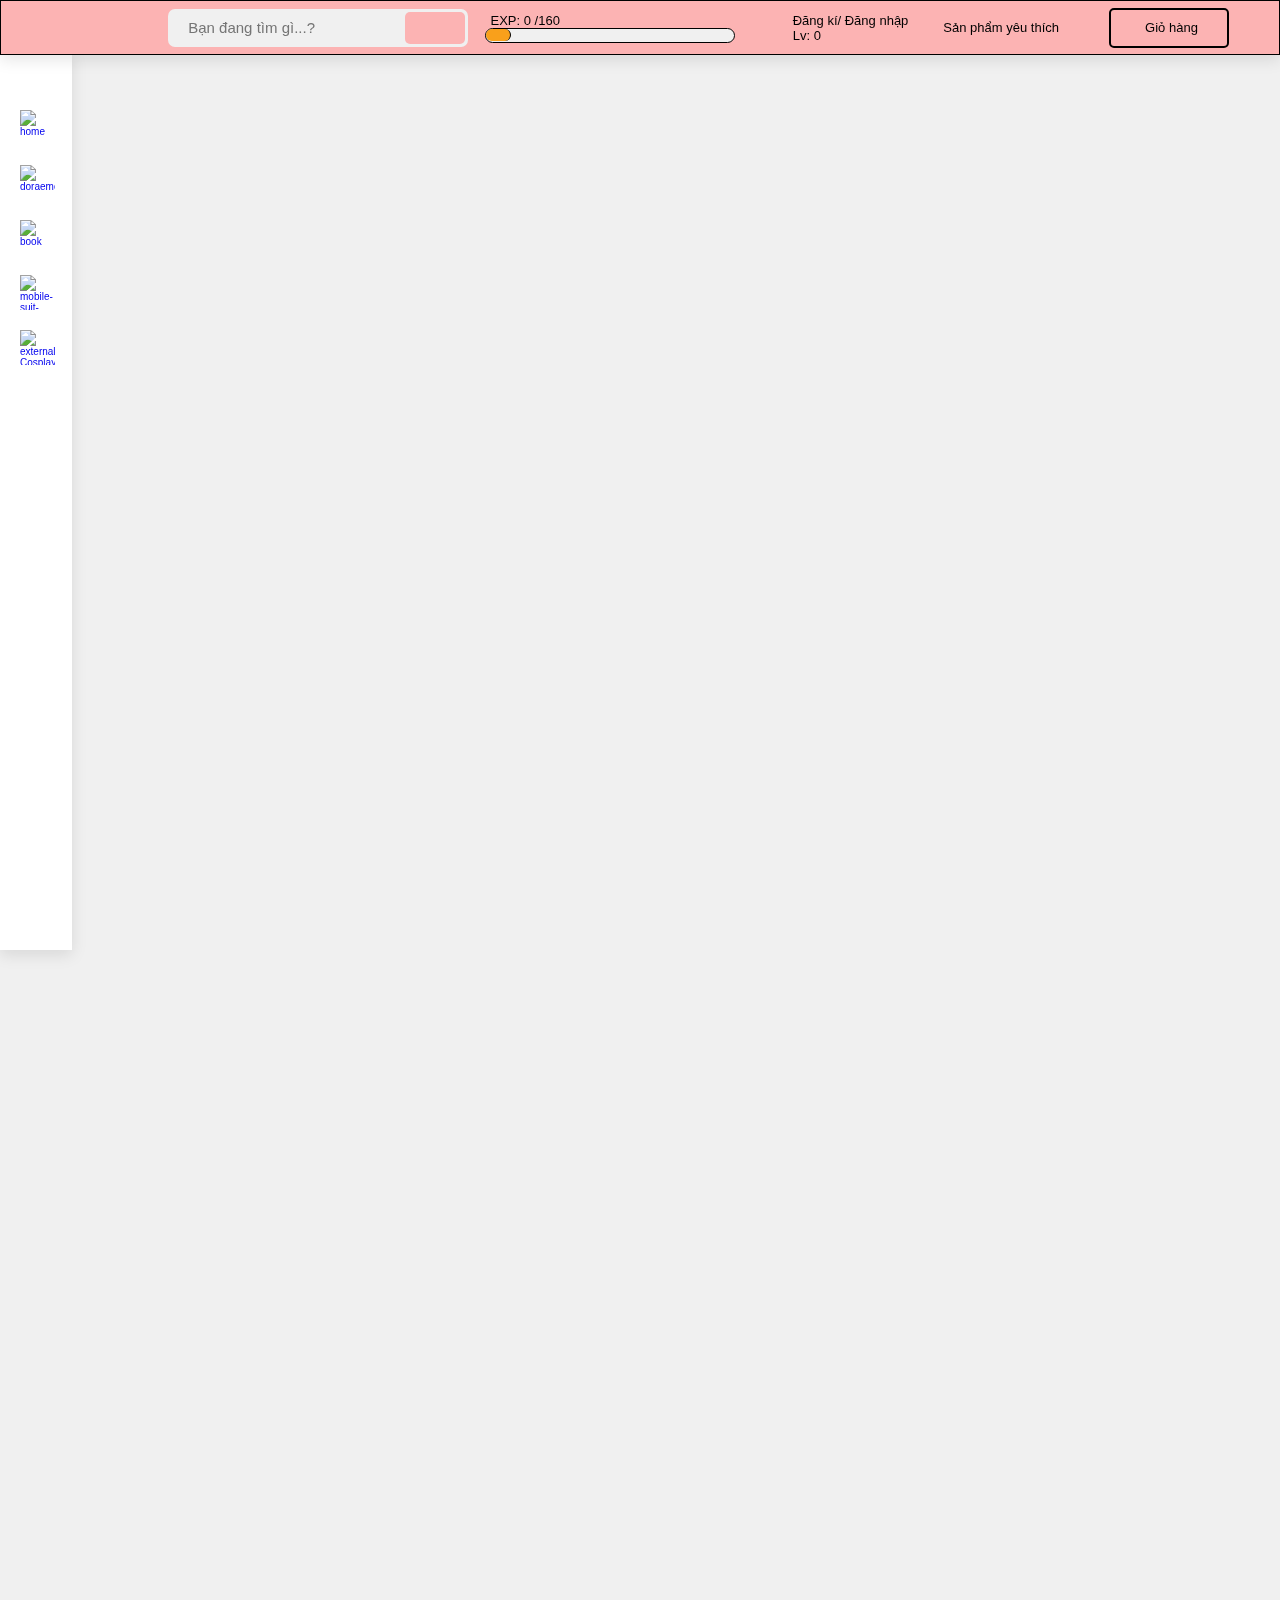
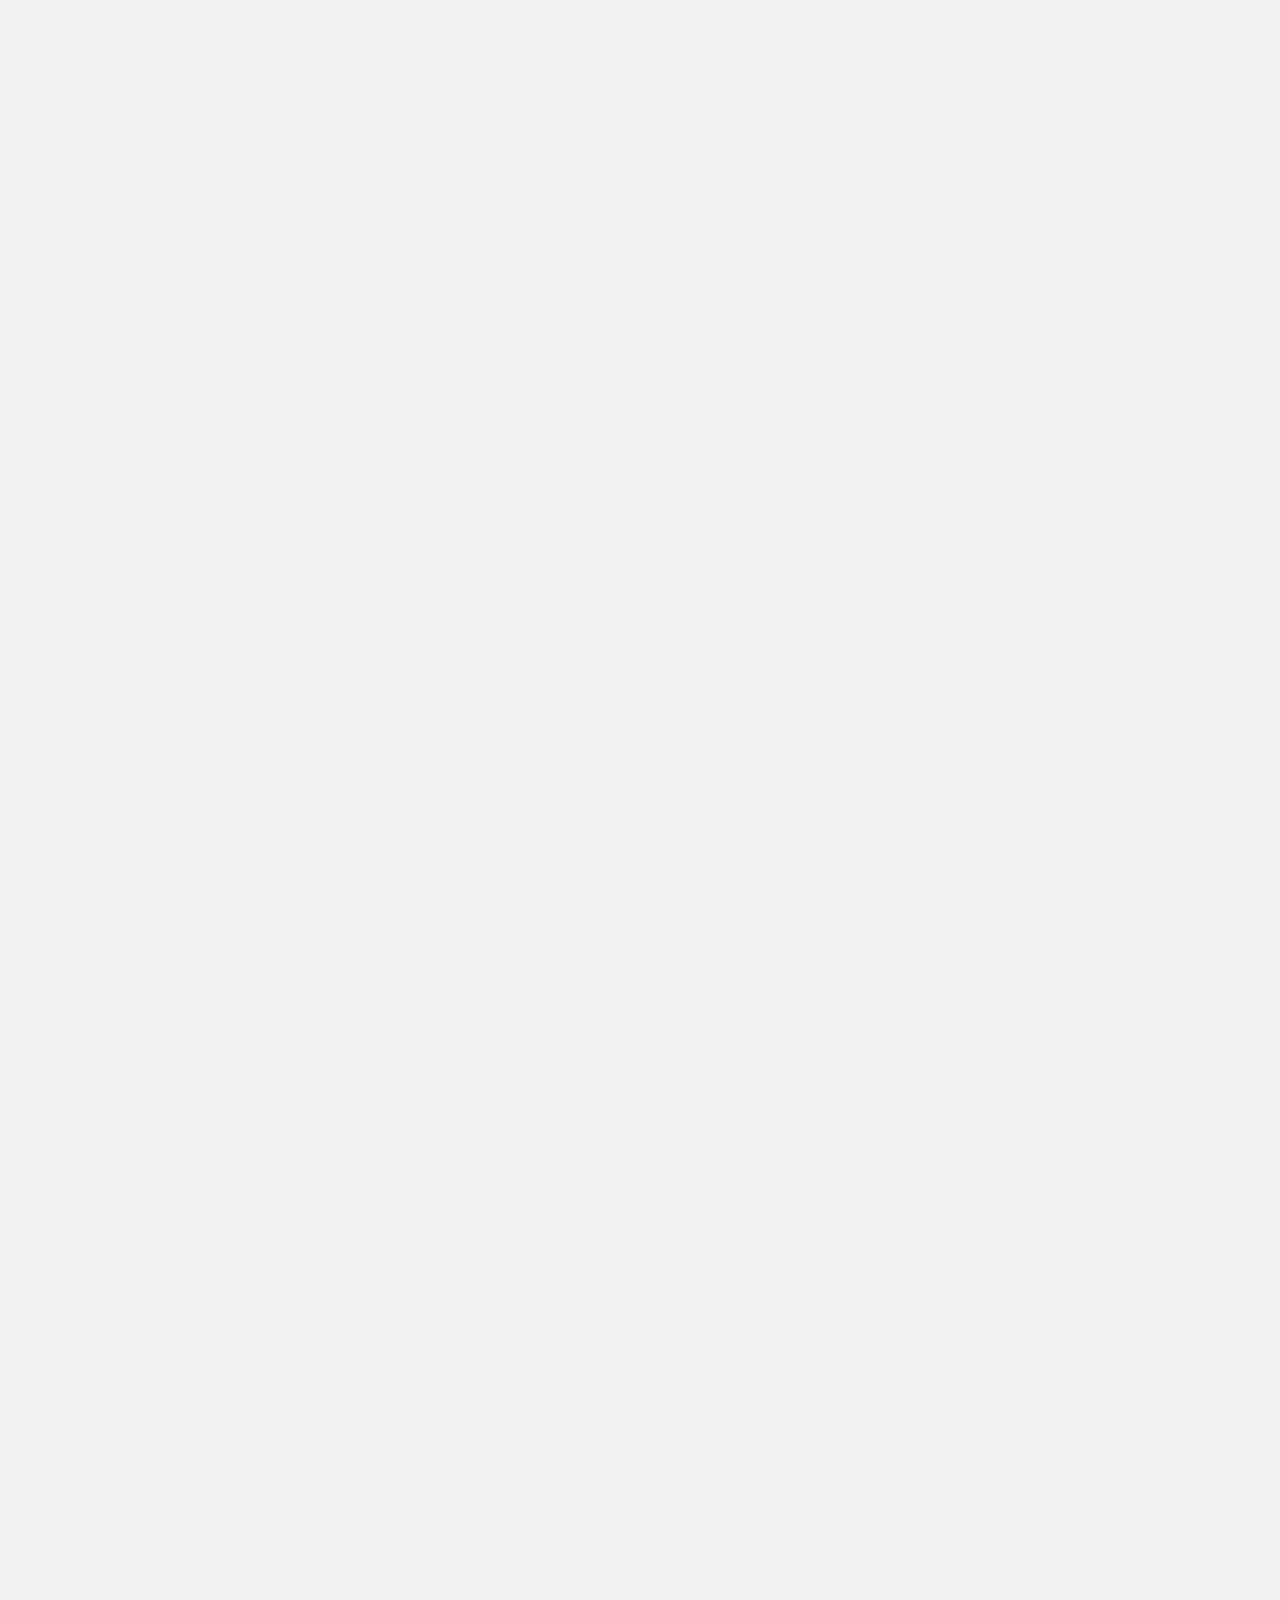
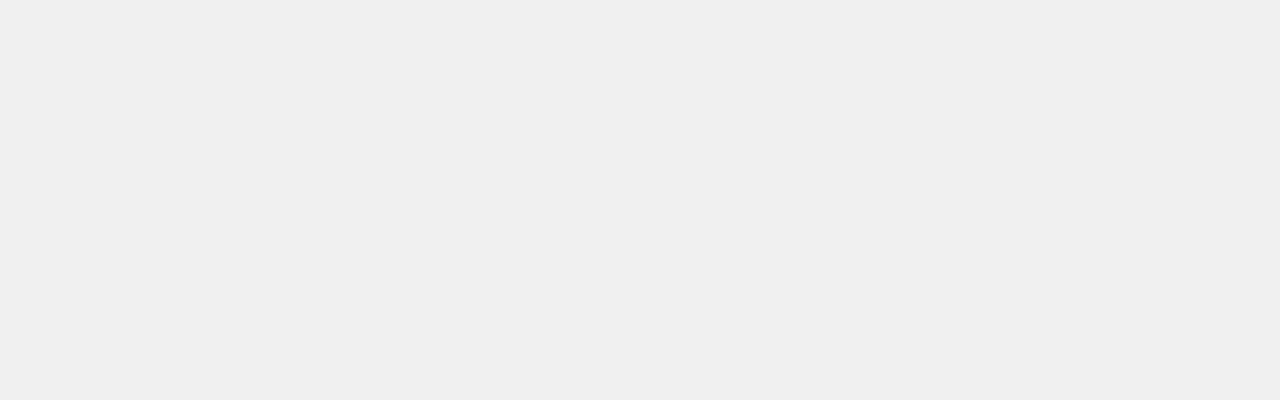
==== index.html @ 4fe4169e "Hoàn thành header and sidebar" ====
<!DOCTYPE html>
<html lang="en">
<head>
    <meta charset="UTF-8">
    <meta name="viewport" content="width=device-width, initial-scale=1.0">
    <!-- GOOGLE FONT -->
        <!-- Kiểu chữ Noto San, Paytone -->
        <link rel="preconnect" href="https://fonts.googleapis.com">
        <link rel="preconnect" href="https://fonts.gstatic.com" crossorigin>
        <link href="https://fonts.googleapis.com/css2?family=Noto+Sans:ital,wght@0,100..900;1,100..900&family=Paytone+One&display=swap" rel="stylesheet">
    <!-- FONT AWESOME -->
    <script src="https://kit.fontawesome.com/eff669a9ab.js" crossorigin="anonymous"></script>
    <!-- Css -->
    <link rel="stylesheet" href="css/main.css">
    <title>Wibu Dreamland</title>
</head>
<body>
    <!-- HEADER_WEBSITE -->
    <header>
            <!-- Logo of header -->
            <div class='logo'>
                <img src="img\logo_1.png" alt="">
            </div>
        </div>
        
        <!-- Thanh tìm kiếm -->
        <form action="" class="search-bar">
            <input type="text" placeholder="Bạn đang tìm gì...?">
            <i class="fa-solid fa-magnifying-glass"></i>
        </form>
        <!-- Thanh exp -->
        <div class="exp-bar">
            <span class ="exp">  
                EXP:
                <span id="exp-value">0</span>
                <span id="exp-value-max">/160</span>
            </span>
            <div class="progress">
                <div id="exp-progress"></div>
            </div>
        </div>
        <!-- Avatar, Tên, Lv, Giỏ hàng, Yêu thích -->
        <div class = 'user-bar'>
            <div class = 'img-user'>
                <i class="fa-solid fa-circle-user fa-flip-horizontal"></i>
            </div>

            <div class ="user-info">
                <span id = "user-name">Đăng kí/ Đăng nhập</span>
                <span id = "lv">Lv: 0</span>
            </div>
            
            <div class = "favorite-heart">
                <i class="fa-regular fa-heart"></i>
                <span>Sản phẩm yêu thích</span>
            </div>

            <div class = 'cart-shop'>
                <i class="fa-solid fa-cart-shopping"></i>
                <span>Giỏ hàng</span>
            </div>
        </div>
    </header>

    <!-- MAIN_WEBSITE -->
    <main>

        <!-- MENU-NAV -->
        <div class="main-nav">
            <nav class="navbar">
                <!-- Trang chủ -->
                <div class="menu-btn"><i class="fa-solid fa-bars" id = "btn-sidebar"></i></div>
                <ul class ="nav-list">
                    <li class="nav-list-item">
                        <a href="#" class="nav-link">
                            <img src="https://img.icons8.com/fluency-systems-filled/50/home.png" alt="home"/>
                            <span class = "link-text">Trang chủ</span>
                        </a>
                        <span class = "tooltip">Trang chủ</span>
                    </li>
        
                    <!-- Anime -->
                    <li class="nav-list-item">
                        <a href="#" class ="nav-link">
                            <img src="https://img.icons8.com/ios-filled/50/doraemon.png" alt="doraemon"/>
                            <span>Bảng xếp hạng Anime</span>
                        </a>
                        <span class = "tooltip">Bảng xếp hạng Anime</span>
                    </li>
                    <!-- Managa -->
                    <li class="nav-list-item">
                        <a href="#" class ="nav-link">
                            <img src="https://img.icons8.com/ios-glyphs/30/book.png" alt="book"/>
                            <span>Manga</span>
                        </a>
                        <span class = "tooltip">Manga</span>
                    </li>
                    <!-- Mô hình -->
                    <li class="nav-list-item">
                        <a href="#" class ="nav-link">
                            <img src="https://img.icons8.com/ios-filled/50/mobile-suit-gundam.png" alt="mobile-suit-gundam"/>
                            <span>Mô hình</span>
                        </a>
                        <span class = "tooltip">Mô hình</span>
                    </li>
                    <!-- Trang phục Cosplay -->
                    <li class="nav-list-item">
                        <a href="#" class ="nav-link">
                            <img src="https://img.icons8.com/external-smashingstocks-glyph-smashing-stocks/66/external-Cosplay-geek-smashingstocks-glyph-smashing-stocks.png" alt="external-Cosplay-geek-smashingstocks-glyph-smashing-stocks"/>
                            <span>Trang phục Cosplay</span>
                        </a>
                        <span class = "tooltip">Trang phục Cosplay</span>
                    </li>
                </ul>
            </nav>
        </div>


        <!-- HOME-CONTENT -->
        <div class="home-content">
            
        </div>
    </main>


    <!-- Javascript -->
    <script src="js/main.js" defer></script>
</body>
</html>
---- css/main.css ----
* {
    font-family: 'Nono Sans', sans-serif;
    margin: 0;padding: 0;
    box-sizing: border-box;
    outline : none;border:none;
    text-decoration: none; text-transform: none;
    transition: all .2s linear;
}
:root{
    --bg_color: #f0f0f0;
    --header_color: #fcb3b3;
    --yellow-color:#f9a01b;
    --box-shadow:0 .5rem 1.5rem rgba(0,0,0,.1);
    --white-dark: #f0f0f0;
    --menu-color: white ;
}


html {
    font-size: 62.5%;
    overflow-x: hidden;
    scroll-padding-top:7rem ;
    scroll-behavior: smooth;
}


html::-webkit-scrollbar{
    width: 1rem;
    border: 2px solid black;
}

html::-webkit-scrollbar-track{
    background: transparent;
}

html::-webkit-scrollbar-thumb{
    background: var(--header_color);
    border: 2px solid black;
}

body {
    display: flex;
    flex-direction: column; 
    background-color: var(--bg_color);
}

/*Header*/
header {
    position: fixed;
    top:0; left:0;right:0;
    width: 100%;
    height: 5.5rem; 
    background-color: var(--header_color);
    box-shadow: var(--box-shadow);
    z-index: 1000;
    display: flex;
    justify-content: space-between;
    align-items: center;
    overflow: hidden;
    border: 0.5px solid black;
    padding-inline: 5rem;
}


/*Logo*/
header .logo {
    width: 100px;
    max-height: 100%;
    position: relative;
    align-items: center;
    display: flex;
    top: -1rem;
}

header .logo img {  
    width: 10rem;       
    object-fit: contain;
}


/*Thanh search*/
header .search-bar{
    position: relative;
    background-color: var(--white-dark);
    display: flex;
    align-items: center;
    border-radius: 0.7rem;
    width: 30rem;
    height: 3.8rem;
    padding: 0;
}

header .search-bar input{
    height: 100%;
    width: 100%;
    background: none;
    padding: 1rem 7rem 1rem 2rem;
    font-size: 1.5rem;
    text-transform: none;
}

header .search-bar .fa-magnifying-glass{
   position: absolute;
   top: 0;
   right: 0;
   display: flex;
   width: 20%;
   height: 85%;
   justify-content: center;
   align-items: center;
   background-color:var(--header_color);
   border-radius: .5rem;
   margin: .3rem;
   font-size: 2rem;
   cursor: pointer;
}
 
header .search-bar :focus {
    box-shadow: var(--box-shadow);
    border-radius: 0.7rem;
}

header .search-bar .fa-magnifying-glass:hover{
    color: white;
}

/*Thanh EXP*/
header .exp-bar {
    display: flex;
    flex-direction: column;
    align-items: flex-start;
    font-size: 1.3rem;
}
header .exp-bar .exp {
    padding-left: 0.5rem;
}
header .progress {
    width: 25rem;
    height: 1.5rem;
    background-color: var(--white-dark);
    border-radius: 0.75rem;
    border: 0.5px solid black;
}

header .progress #exp-progress {
    width: 10%; /*Thay đổi cột exp ở đây */
    max-width: 100%;
    height: 99%;
    background-color: var(--yellow-color);
    border-radius: 0.75rem;
    border-right: 1px solid black;
}

/*AVtatar, Thông tin,LV*/
header .user-bar{
    display: flex;
    align-items: center;
}
header .user-bar .img-user {
    display: block;
    border-radius: 50%;
    width: 3.5rem;
    height: 3.5rem;
    font-size: 3.5rem;
    cursor: pointer;
}

header .user-bar .user-info span{
    display: flex;
    flex-direction: column;
    align-items:flex-start;
    font-size: 1.3rem;
    margin-left:0.5rem;
    margin-right: 3rem;
}


/*Giỏ hàng, Yêu thích*/
header .user-bar .favorite-heart, .cart-shop{
    position: relative;
    font-size: 2.3rem;
    display: flex;
    align-items: center;
    justify-content: center;
    cursor: pointer;
    transition: all 0.2s ease;
}

header .user-bar .cart-shop{
    width: 12rem;
    height: 4rem;
    border-radius:5px ;
    border: 2px solid black;
    margin-left:5rem ;
}

header .user-bar .favorite-heart span, .cart-shop span {
    padding-left:0.5rem ;
    font-size: 1.3rem;
}

header .user-bar .cart-shop:hover{
    color: white;
    border: 2px solid white;
    border-bottom: 4.5px solid white;
    border-right: 3.5px solid white;
    transform: translateX(-1rem);
}

main {
    width: 100%;
    height: 400vh;
    padding-top: 5.5rem;
}



/* Sidebar */
main .main-nav {
    position: fixed;
    top: 5rem;
    left: 0;
    background-color: var(--menu-color);
    width: 7.2rem;
    height: 100%;
    transition: .3s ease-in-out;
    box-shadow: var(--box-shadow);
}

/* Mở rộng sidebar */
main .main-nav.active {
    width: 20rem;
}

/* Nút mở/đóng sidebar */
main .main-nav .navbar .menu-btn {
    margin-top: 1.7rem;
    margin-right: 1.8rem;
    display: block;
    width: 3rem;
    height: 3rem;
    position: absolute;
    right: 0;
    font-size: 3rem;
    cursor: pointer;
}

/* Danh sách menu */
main .main-nav .navbar .nav-list {
    padding-top: 5rem;
}

/* Liên kết trong danh sách menu */
main .main-nav .navbar .nav-list .nav-list-item .nav-link {
    display: flex;
    align-items: center;
    padding: 1rem;
    transition: all .4s ease;
    border-radius: 1.2rem;
}

main .main-nav .navbar .nav-list .nav-list-item .nav-link img {
    width: 3.5rem;
    height: 3.5rem;
    margin-right: 1.7rem;
}

/* Ẩn các chữ khi sidebar thu nhỏ */
main .main-nav .navbar .nav-list .nav-list-item .nav-link span {
    display: none;
    font-size: 1.5rem;
}

/* Hiển thị các chữ khi sidebar mở rộng */
main .main-nav.active .navbar .nav-list .nav-list-item .nav-link span {
    display: inline;
}

/* Hover hiệu ứng */
main .main-nav .navbar .nav-list .nav-list-item {
    position: relative;
    list-style-type: none;
    margin-inline: 1rem;
    transition: 0s;
}

main .main-nav .navbar .nav-list .nav-list-item:hover {
    background-color: var(--yellow-color);
    border-radius: 30%;
}

main .main-nav.active .navbar .nav-list .nav-list-item:hover {
    background-color: var(--yellow-color);
    border-radius: 1.5rem;
    margin-inline: 1rem;
}


/* Tooltip - chỉ hiển thị khi sidebar thu nhỏ*/
main .main-nav .navbar .nav-list .nav-list-item .tooltip {
    position: absolute;
    width: 15rem;
    height: 3rem;
    top: 0;
    left: 6.5rem;
    background-color: white;
    font-size: 1.4rem;
    box-shadow: var(--box-shadow);
    border-radius: .5rem;
    text-align: center;
    line-height: 3rem;
    pointer-events: none;
    opacity: 0;
    transition: all .5s ease;
}

/* Hiển thị tooltip khi sidebar thu nhỏ */
main .main-nav:hover .navbar .nav-list .nav-list-item:hover .tooltip {
    top: 30%;
    opacity: 1;
}

/* Ẩn tooltip khi sidebar mở rộng */
main .main-nav.active .navbar .nav-list .nav-list-item:hover .tooltip {
    opacity: 0;
}
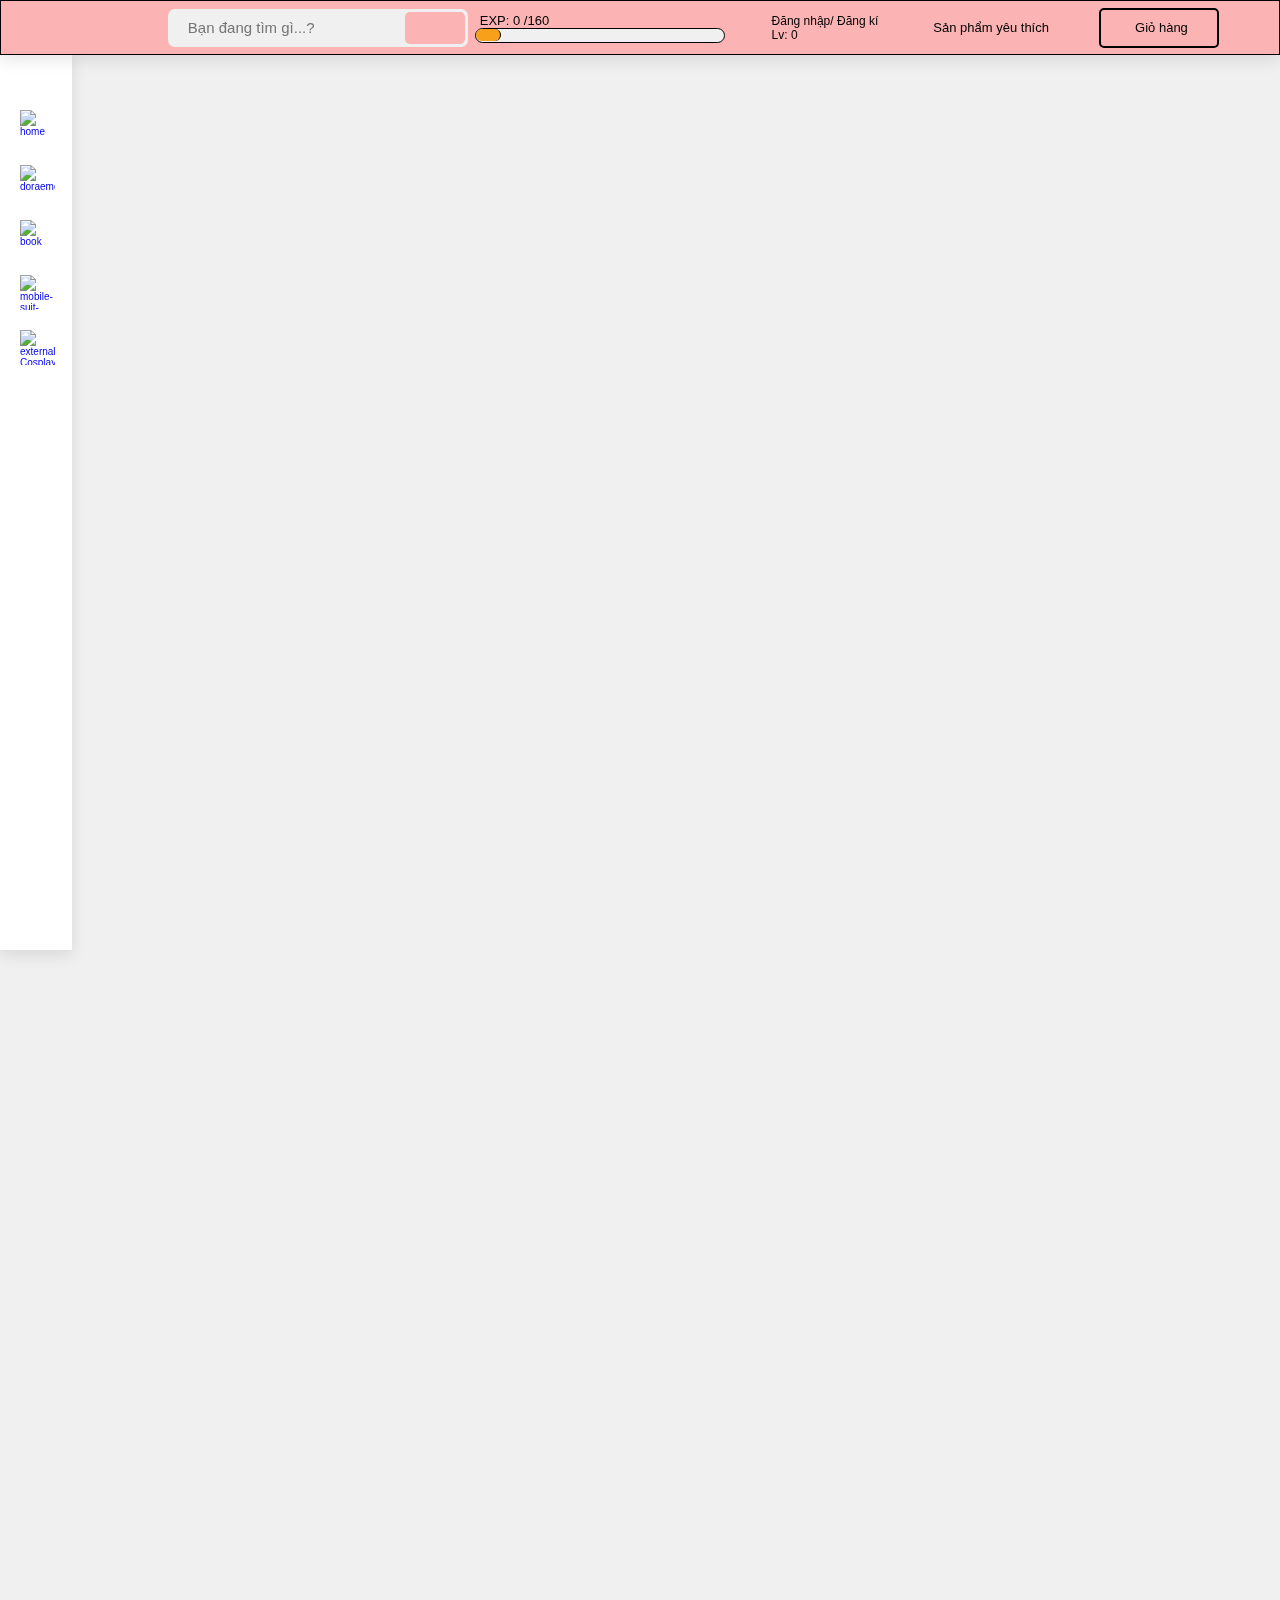
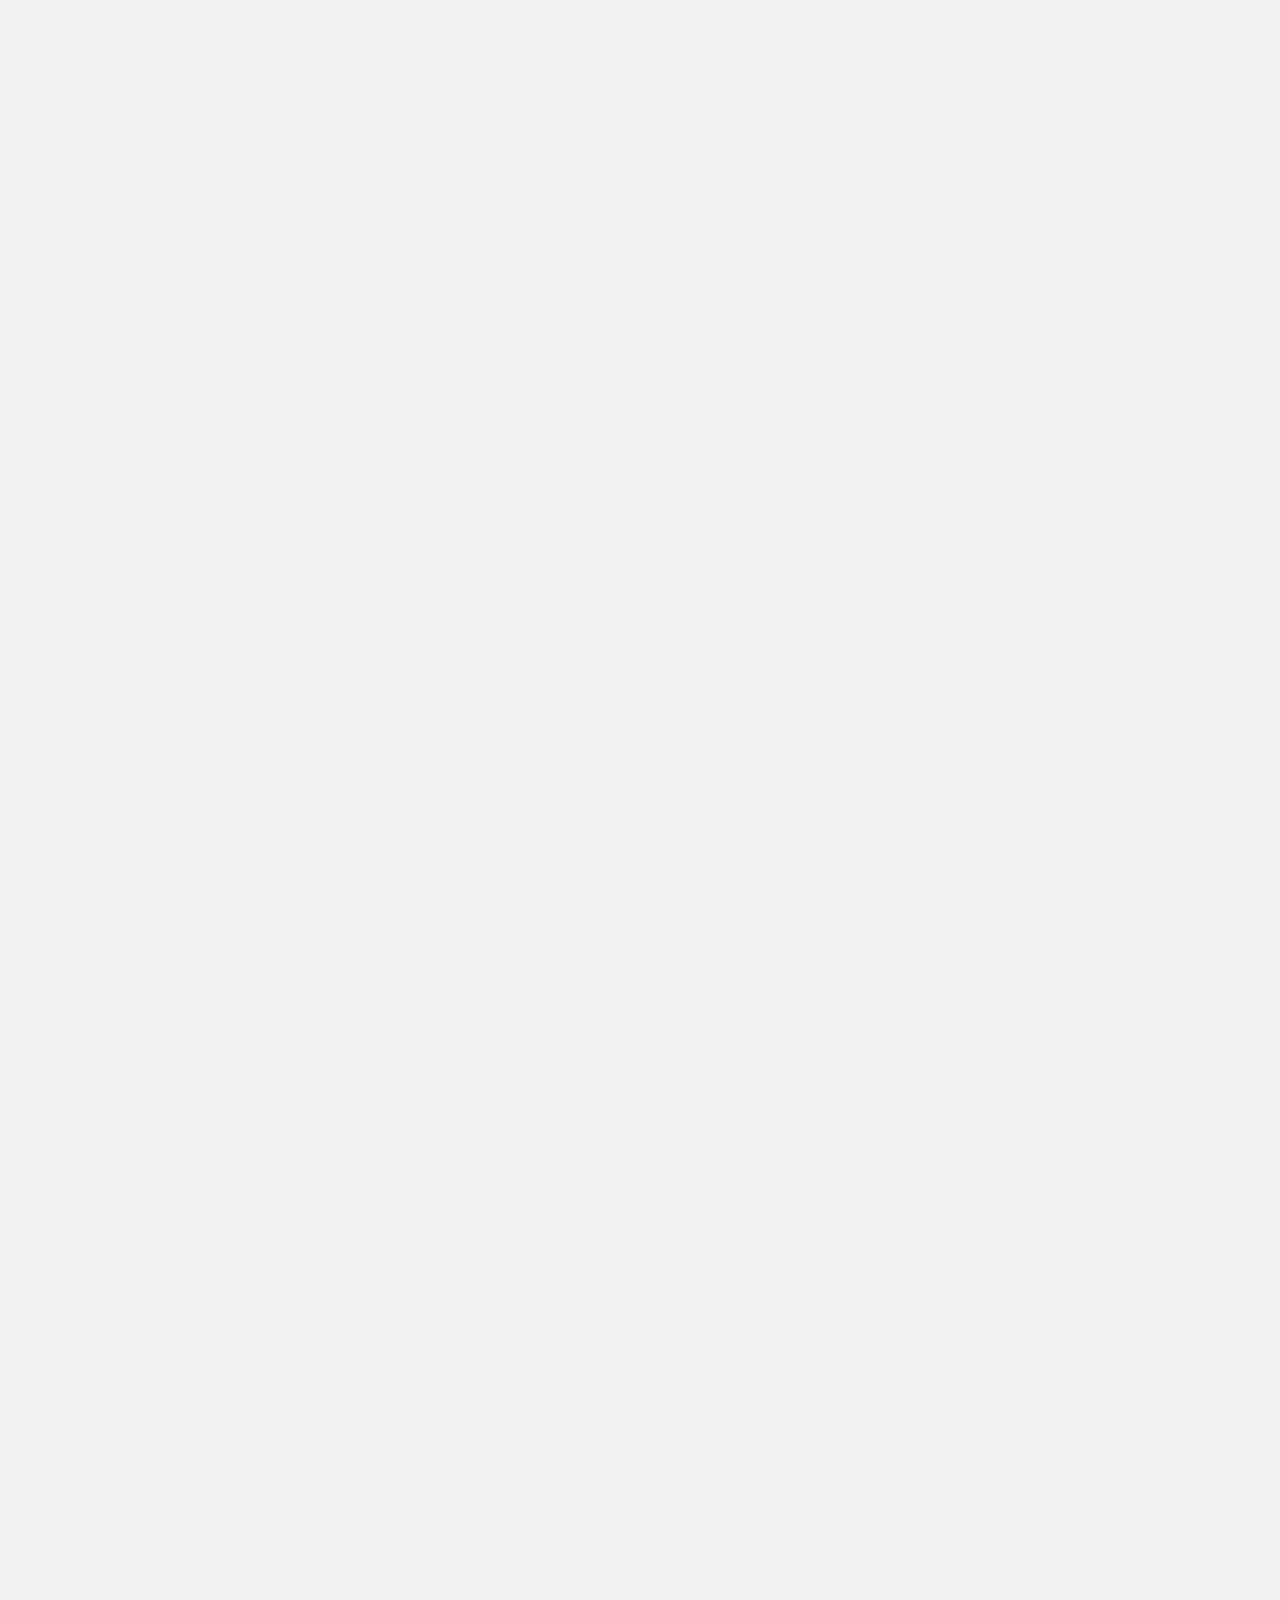
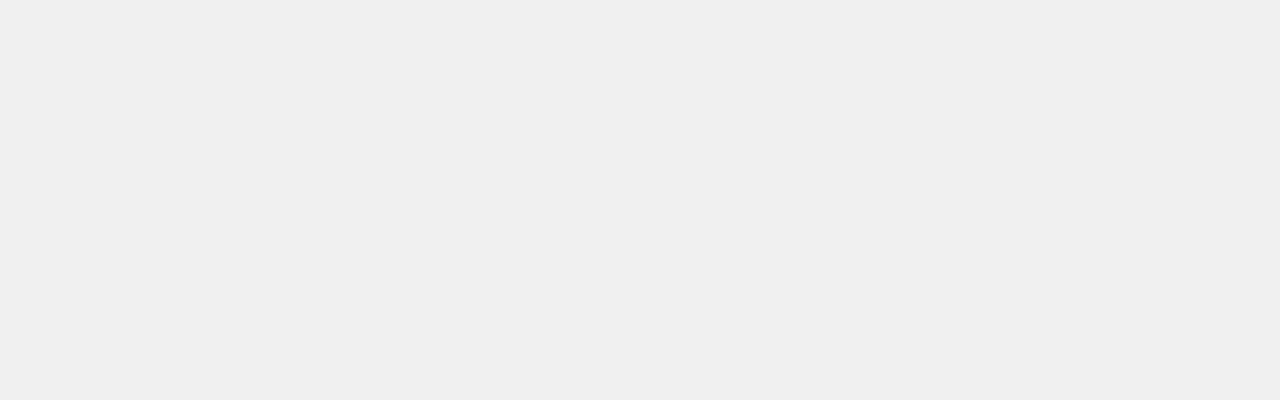
==== commit 936d9cd4: "Login_and_registration" ====
--- a/index.html
+++ b/index.html
@@ -40,14 +40,16 @@
             </div>
         </div>
         <!-- Avatar, Tên, Lv, Giỏ hàng, Yêu thích -->
-        <div class = 'user-bar'>
-            <div class = 'img-user'>
-                <i class="fa-solid fa-circle-user fa-flip-horizontal"></i>
-            </div>
-
-            <div class ="user-info">
-                <span id = "user-name">Đăng kí/ Đăng nhập</span>
-                <span id = "lv">Lv: 0</span>
+        <div class = 'user-bar' onclick = 'window.location.href="login.html"'>
+            <div class="user">
+                <div class = 'img-user'>
+                    <i class="fa-solid fa-circle-user fa-flip-horizontal"></i>
+                </div>
+    
+                <div class ="user-info">
+                    <span id = "user-name">Đăng nhập/ Đăng kí</span>
+                    <span id = "lv">Lv: 0</span>
+                </div>
             </div>
             
             <div class = "favorite-heart">
@@ -72,7 +74,7 @@
                 <div class="menu-btn"><i class="fa-solid fa-bars" id = "btn-sidebar"></i></div>
                 <ul class ="nav-list">
                     <li class="nav-list-item">
-                        <a href="#" class="nav-link">
+                        <a href="index.html" class="nav-link">
                             <img src="https://img.icons8.com/fluency-systems-filled/50/home.png" alt="home"/>
                             <span class = "link-text">Trang chủ</span>
                         </a>
--- a/css/main.css
+++ b/css/main.css
@@ -13,6 +13,8 @@
     --box-shadow:0 .5rem 1.5rem rgba(0,0,0,.1);
     --white-dark: #f0f0f0;
     --menu-color: white ;
+    --focus-hover-color:rgb(192,192,192,.5);
+
 }
 
 
@@ -58,7 +60,7 @@
     align-items: center;
     overflow: hidden;
     border: 0.5px solid black;
-    padding-inline: 5rem;
+    padding-inline: 6rem;
 }
 
 
@@ -131,9 +133,11 @@
     align-items: flex-start;
     font-size: 1.3rem;
 }
+
 header .exp-bar .exp {
     padding-left: 0.5rem;
 }
+
 header .progress {
     width: 25rem;
     height: 1.5rem;
@@ -151,11 +155,21 @@
     border-right: 1px solid black;
 }
 
+/*Căn chỉnh các phần của user-bar nằm căn giữa*/
+header .user-bar{
+    display: flex;
+    align-items: center;
+}
+
 /*AVtatar, Thông tin,LV*/
-header .user-bar{
-    display: flex;
-    align-items: center;
-}
+header .user-bar .user{
+    display: flex;
+    justify-self: center;
+    align-items: center;
+    margin-right:5rem ;
+    cursor: pointer;
+}
+
 header .user-bar .img-user {
     display: block;
     border-radius: 50%;
@@ -169,11 +183,9 @@
     display: flex;
     flex-direction: column;
     align-items:flex-start;
-    font-size: 1.3rem;
-    margin-left:0.5rem;
-    margin-right: 3rem;
-}
-
+    font-size: 1.2rem;
+    margin-left: .5rem;
+}
 
 /*Giỏ hàng, Yêu thích*/
 header .user-bar .favorite-heart, .cart-shop{
@@ -206,14 +218,14 @@
     border-right: 3.5px solid white;
     transform: translateX(-1rem);
 }
-
+ 
+
+/*Main*/
 main {
     width: 100%;
     height: 400vh;
     padding-top: 5.5rem;
 }
-
-
 
 /* Sidebar */
 main .main-nav {
@@ -234,15 +246,22 @@
 
 /* Nút mở/đóng sidebar */
 main .main-nav .navbar .menu-btn {
-    margin-top: 1.7rem;
-    margin-right: 1.8rem;
-    display: block;
-    width: 3rem;
-    height: 3rem;
     position: absolute;
-    right: 0;
+    right: 1.7rem;
+    top: 1.5rem;
     font-size: 3rem;
     cursor: pointer;
+    display: flex;
+    justify-content: center;
+    align-items: center;
+    padding-inline: 0.5rem;
+    padding-block: 0.3rem;
+}
+
+main .main-nav .navbar .menu-btn:hover{
+    background-color:var(--focus-hover-color);
+    border-radius: .5rem;
+
 }
 
 /* Danh sách menu */
@@ -274,6 +293,7 @@
 /* Hiển thị các chữ khi sidebar mở rộng */
 main .main-nav.active .navbar .nav-list .nav-list-item .nav-link span {
     display: inline;
+    color: black;
 }
 
 /* Hover hiệu ứng */
@@ -323,4 +343,97 @@
 /* Ẩn tooltip khi sidebar mở rộng */
 main .main-nav.active .navbar .nav-list .nav-list-item:hover .tooltip {
     opacity: 0;
+}
+
+
+/*Tạo form đăng nhập*/
+.main-login{
+    top: 0;
+    right: 0;
+    display: flex;
+    min-height: 100vh;
+    align-items: center;
+    justify-content: center;
+}
+
+.main-login .wrapper{
+    position: relative;
+    width: 55rem;
+    min-height: 40rem;
+    border-radius: 3%;
+    padding: 4rem;
+    box-shadow: 0 0 4rem rgba(0,0,0,.3);
+    display: flex;
+    flex-direction: column;
+}
+
+.main-login .wrapper .login-box h2{
+    font-size: 4rem;
+    text-align: center;
+}
+
+
+.main-login .wrapper .login-box .input-box{
+    position: relative;
+    width: 40rem;
+    margin: 2rem 4rem;
+    display: flex;
+    align-items: center;
+}
+
+.main-login .wrapper .login-box .input-box input{
+    width: 100%;
+    height: 5rem;
+    background:transparent;
+    border: 2px solid black;
+    border-radius: 1rem;
+    padding: 2rem 6rem 2rem 4rem;
+    font-size: 1.5rem;
+}
+
+.main-login .wrapper .login-box .input-box i{
+    position: absolute;
+    font-size: 2rem;
+    left: 1rem;
+}
+
+.main-login .wrapper .login-box .forgot-pass {
+    margin-left: 4rem;
+    margin-bottom:2rem;
+}
+
+.main-login .wrapper .login-box .forgot-pass a{
+    text-decoration: none;
+    color: black;
+    font-size: 1.5rem;
+}
+
+.main-login .wrapper .login-box .forgot-pass:hover{
+    text-decoration: underline;
+}
+
+.main-login .wrapper .login-box .button{
+    margin-left: 3.5rem;
+    margin-right: 3rem;
+}
+.main-login .wrapper .login-box button{
+    width: 100%;
+    background-color: black;
+    color: rgb(255, 255, 255);
+    margin-bottom: 1rem;
+    height: 4rem;
+}
+
+.main-login .wrapper .login-box .sign-link{
+    margin-left: 3.5rem;
+    font-size: 1.7rem;
+}
+
+.main-login .wrapper .login-box .sign-link a{
+    color: black;
+    font-weight: 600;
+}
+
+.main-login .wrapper .login-box .sign-link a:hover{
+    text-decoration: underline;
 }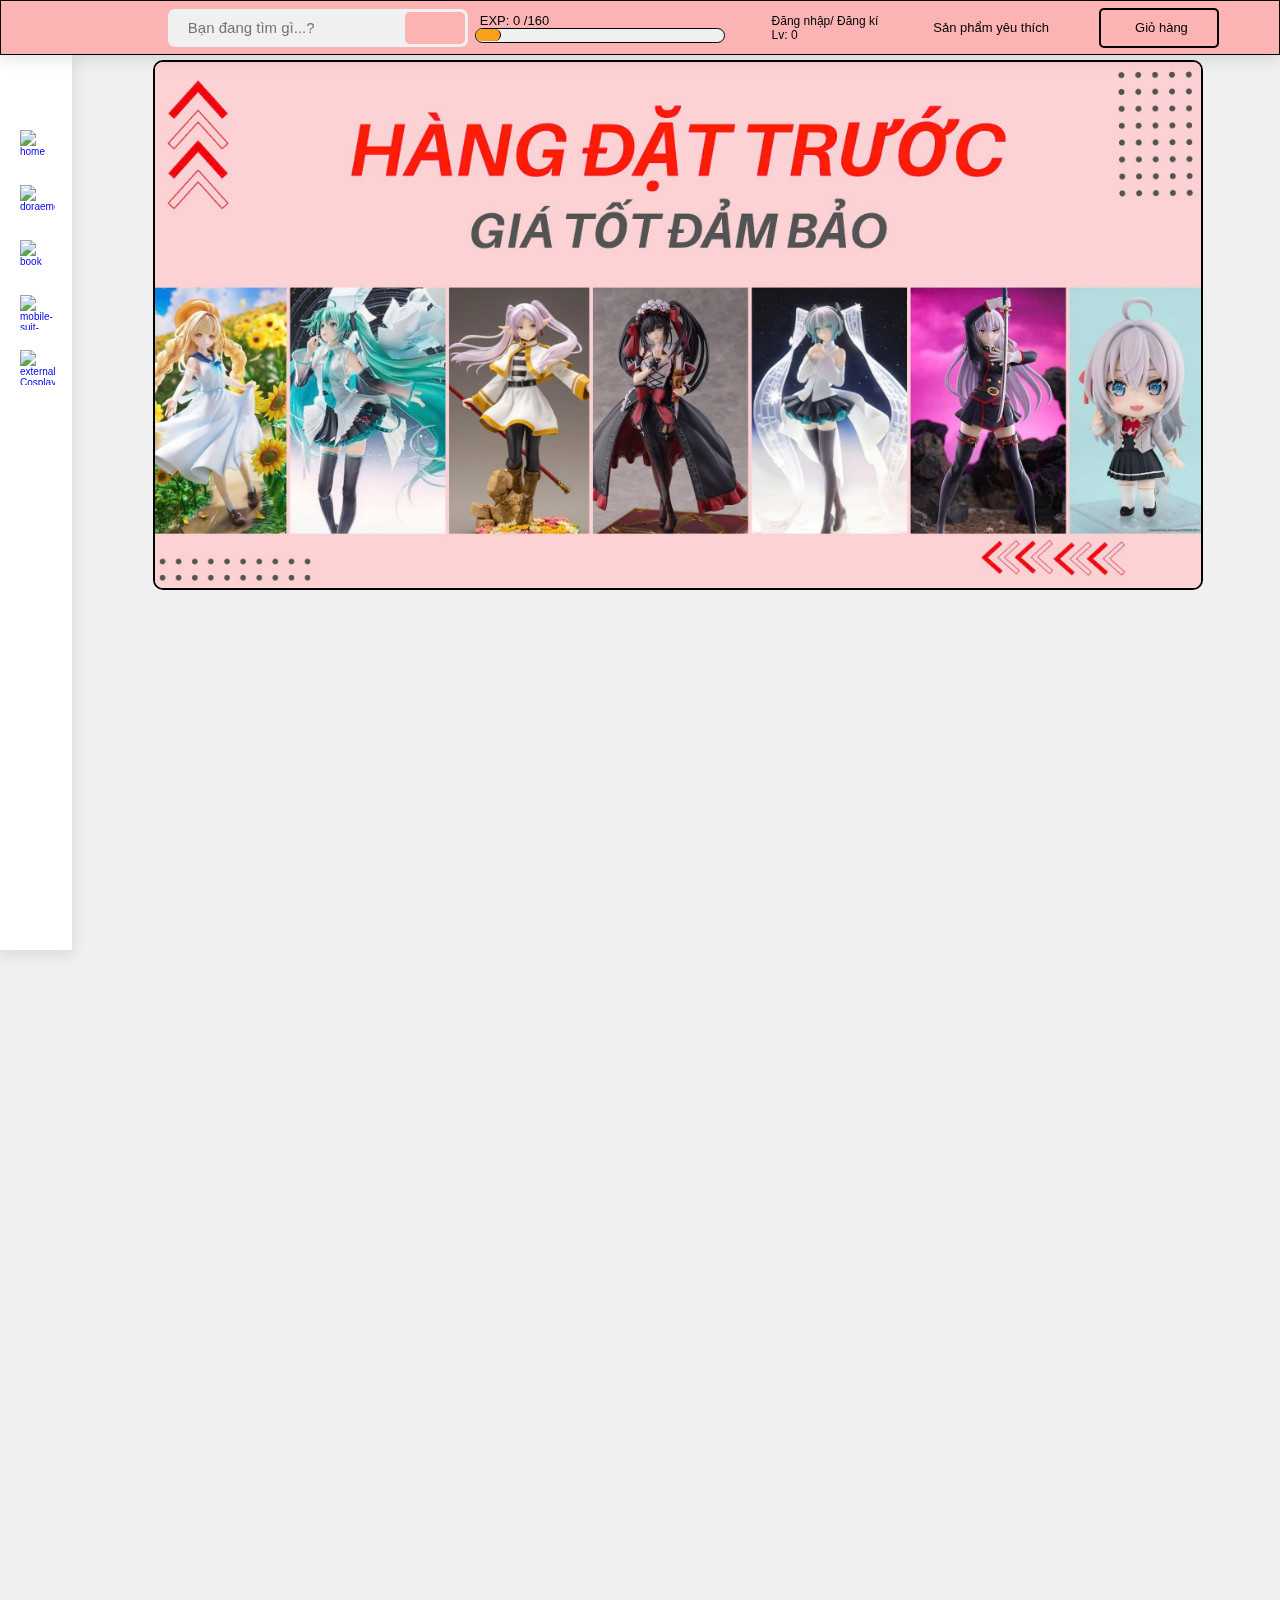
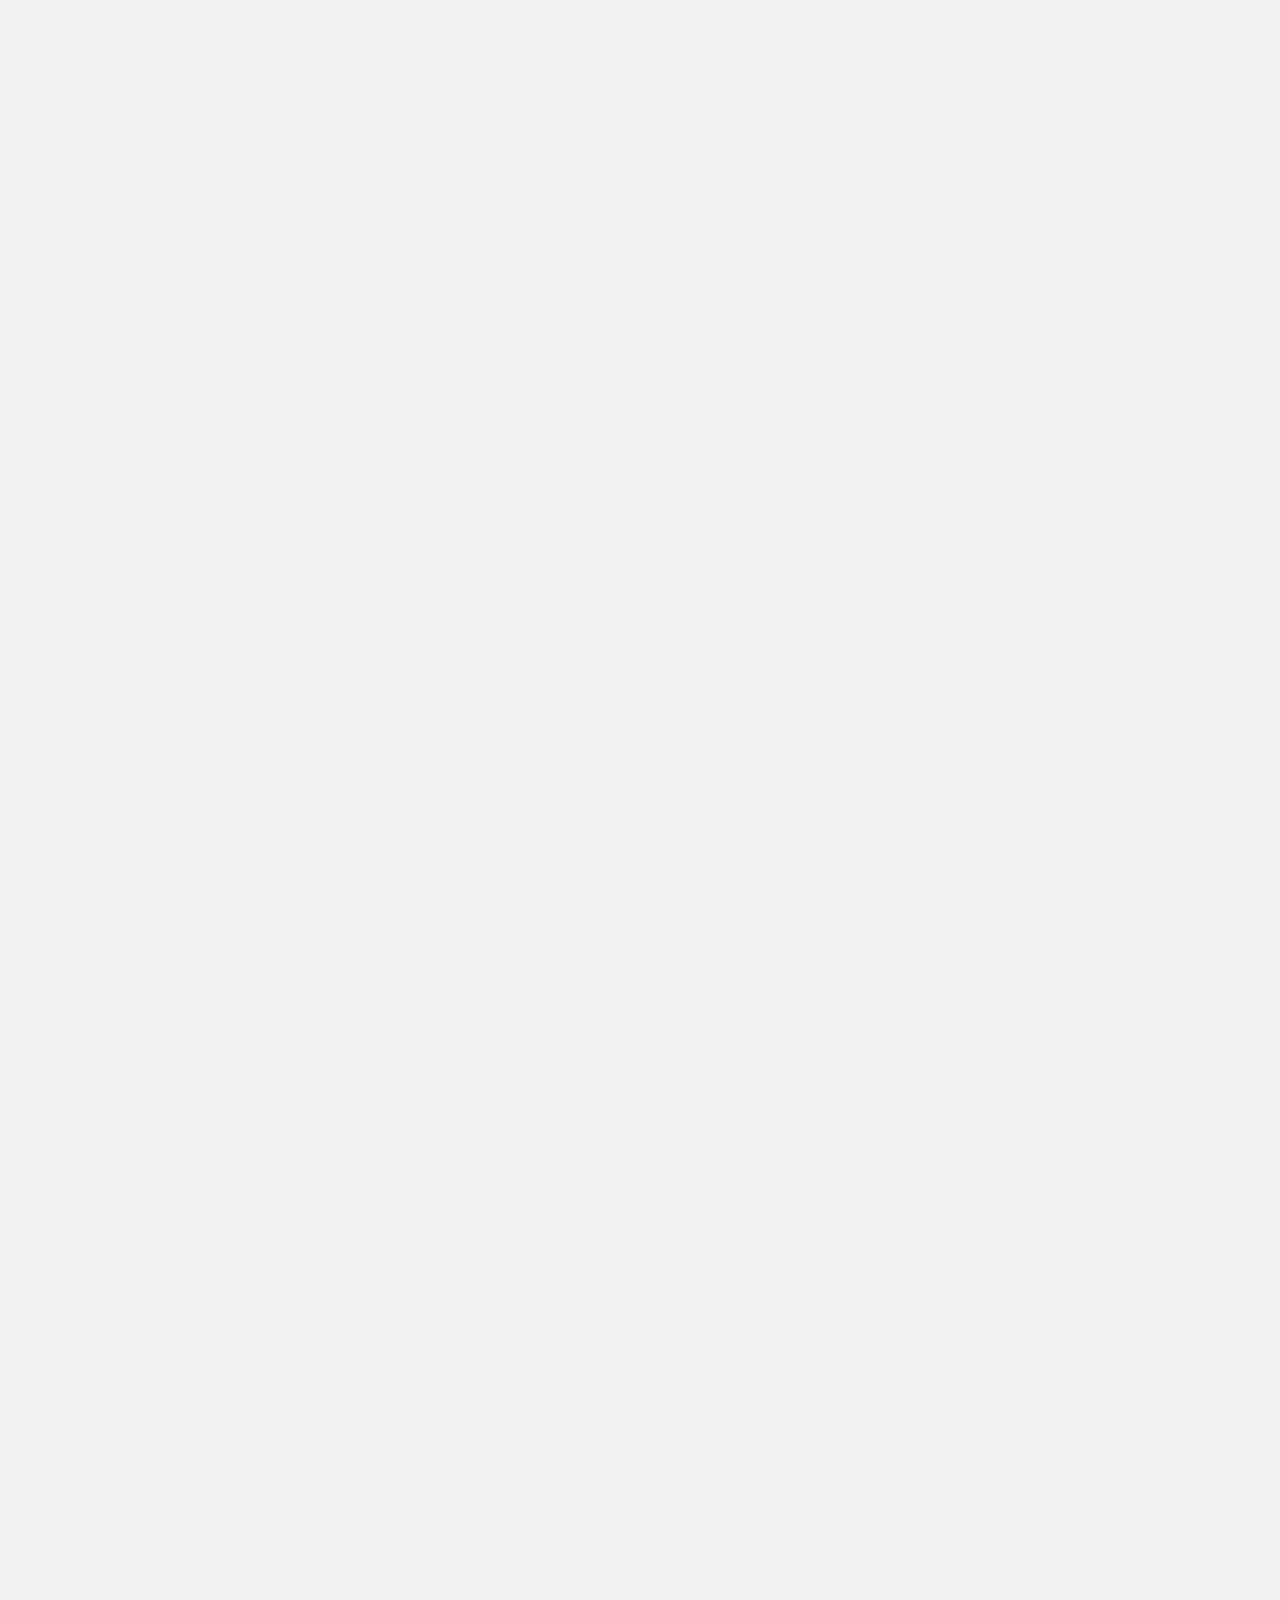
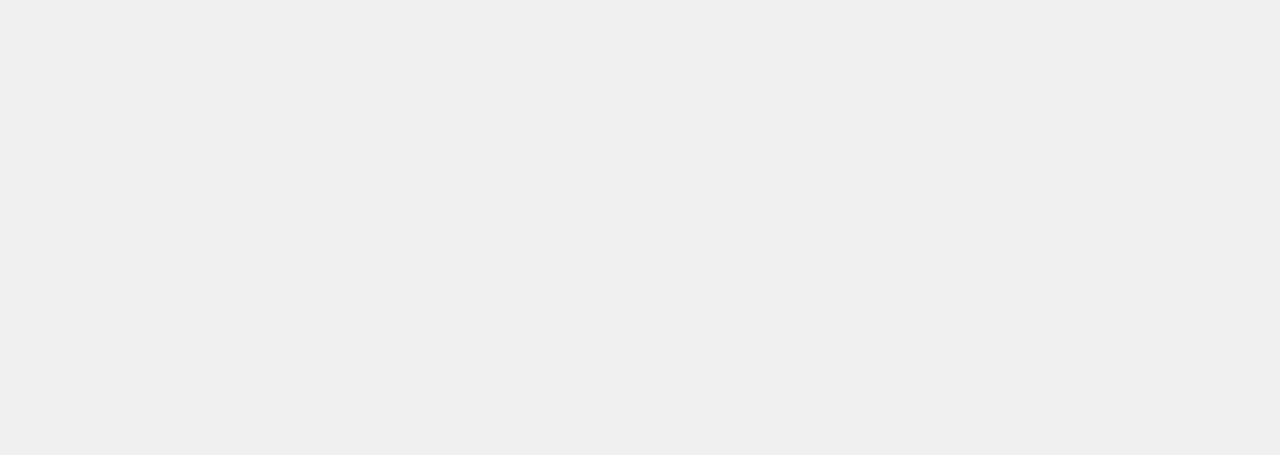
==== commit cb9ab945: "Complete_sildeshow" ====
--- a/index.html
+++ b/index.html
@@ -1,4 +1,4 @@
-<!DOCTYPE html>
+    <!DOCTYPE html>
 <html lang="en">
 <head>
     <meta charset="UTF-8">
@@ -17,7 +17,7 @@
 <body>
     <!-- HEADER_WEBSITE -->
     <header>
-            <!-- Logo of header -->
+            <!-- Logo of header --> 
             <div class='logo'>
                 <img src="img\logo_1.png" alt="">
             </div>
@@ -40,8 +40,8 @@
             </div>
         </div>
         <!-- Avatar, Tên, Lv, Giỏ hàng, Yêu thích -->
-        <div class = 'user-bar' onclick = 'window.location.href="login.html"'>
-            <div class="user">
+        <div class = 'user-bar' >
+            <div class="user" onclick = 'window.location.href="login.html"'>
                 <div class = 'img-user'>
                     <i class="fa-solid fa-circle-user fa-flip-horizontal"></i>
                 </div>
@@ -119,8 +119,23 @@
 
 
         <!-- HOME-CONTENT -->
-        <div class="home-content">
-            
+            <div class="home-content">
+                <div class="content">
+                    <div class="slide-show">
+                        <div class="list-pic">
+                            <div class="images-wrapper">
+                                <img src="img/2__1___1___1__93e4a132748647e6a3ff58b3fa64038a.webp">
+                                <img src="img/order.jpg">
+                            </div>
+                            <div class="btnLR">
+                                <i class="fa-solid fa-chevron-left"></i>
+                                <i class="fa-solid fa-chevron-right"></i>
+                            </div>
+                        </div>
+                    </div>                    
+                </div>
+
+
         </div>
     </main>
 
--- a/css/main.css
+++ b/css/main.css
@@ -1,4 +1,4 @@
-* {
+*{
     font-family: 'Nono Sans', sans-serif;
     margin: 0;padding: 0;
     box-sizing: border-box;
@@ -225,6 +225,7 @@
     width: 100%;
     height: 400vh;
     padding-top: 5.5rem;
+    position: relative;
 }
 
 /* Sidebar */
@@ -237,6 +238,7 @@
     height: 100%;
     transition: .3s ease-in-out;
     box-shadow: var(--box-shadow);
+    z-index: 99;
 }
 
 /* Mở rộng sidebar */
@@ -248,7 +250,7 @@
 main .main-nav .navbar .menu-btn {
     position: absolute;
     right: 1.7rem;
-    top: 1.5rem;
+    top: 3rem;
     font-size: 3rem;
     cursor: pointer;
     display: flex;
@@ -266,7 +268,7 @@
 
 /* Danh sách menu */
 main .main-nav .navbar .nav-list {
-    padding-top: 5rem;
+    padding-top: 7rem;
 }
 
 /* Liên kết trong danh sách menu */
@@ -334,6 +336,7 @@
     transition: all .5s ease;
 }
 
+
 /* Hiển thị tooltip khi sidebar thu nhỏ */
 main .main-nav:hover .navbar .nav-list .nav-list-item:hover .tooltip {
     top: 30%;
@@ -346,94 +349,96 @@
 }
 
 
-/*Tạo form đăng nhập*/
-.main-login{
+/*MAIN*/
+
+
+
+
+
+/*Trang chủ*/
+.main-nav.active ~ .home-content{
+    left: 20.1rem;
+    width: calc(100% - 20rem);
+}
+
+main .home-content {
+    position:absolute;
+    left: 7.3rem;
+    width: calc(100% - 7rem);
+    height: 100%;
+    background-color: var(--bg_color);
+}
+
+main .home-content .content {
+    position: relative;
+    margin-inline: 8rem;
+    height: 100%;
+    display: flex;
+    justify-content: center;
+}
+
+main .home-content .content .slide-show{
+    position: relative;
     top: 0;
-    right: 0;
-    display: flex;
-    min-height: 100vh;
-    align-items: center;
+    display: flex;
     justify-content: center;
-}
-
-.main-login .wrapper{
-    position: relative;
-    width: 55rem;
-    min-height: 40rem;
-    border-radius: 3%;
-    padding: 4rem;
-    box-shadow: 0 0 4rem rgba(0,0,0,.3);
-    display: flex;
-    flex-direction: column;
-}
-
-.main-login .wrapper .login-box h2{
+    top: 0.5rem;
+    width: 105rem;  
+    height: 50rem;
+}
+
+main .home-content .content .slide-show .list-pic{
+    display: block;
+    width: 100%;
+    height: 106%;
+    border-radius: 1rem;
+    border: 2px solid black;
+    overflow: hidden;
+    position: relative;
+}
+
+main .home-content .content .slide-show .list-pic .images-wrapper {
+    display: flex;
+    width: 100%;
+    height: 100%;
+    transition:  .9s ease;
+}
+
+main .home-content .content .slide-show .list-pic .images-wrapper img {
+    width: 100%;
+    object-fit: cover;
+    transition: transform 1s ease;
+}
+
+main .home-content .content .slide-show .list-pic .btnLR {
+    display: flex;
+    position: absolute;
+    width: 100%;
+    top: 40%;
+    justify-content: space-between;
+    padding: .5rem;
+    
+}
+
+main .home-content .content .slide-show .list-pic .btnLR i{
     font-size: 4rem;
-    text-align: center;
-}
-
-
-.main-login .wrapper .login-box .input-box{
-    position: relative;
-    width: 40rem;
-    margin: 2rem 4rem;
-    display: flex;
-    align-items: center;
-}
-
-.main-login .wrapper .login-box .input-box input{
-    width: 100%;
-    height: 5rem;
-    background:transparent;
+    color: var(--yellow-color);
+    padding: .5rem;
+    display: none;
+    transition: .5s ease;
+    border-radius: 1rem;
     border: 2px solid black;
-    border-radius: 1rem;
-    padding: 2rem 6rem 2rem 4rem;
-    font-size: 1.5rem;
-}
-
-.main-login .wrapper .login-box .input-box i{
-    position: absolute;
-    font-size: 2rem;
-    left: 1rem;
-}
-
-.main-login .wrapper .login-box .forgot-pass {
-    margin-left: 4rem;
-    margin-bottom:2rem;
-}
-
-.main-login .wrapper .login-box .forgot-pass a{
-    text-decoration: none;
-    color: black;
-    font-size: 1.5rem;
-}
-
-.main-login .wrapper .login-box .forgot-pass:hover{
-    text-decoration: underline;
-}
-
-.main-login .wrapper .login-box .button{
-    margin-left: 3.5rem;
-    margin-right: 3rem;
-}
-.main-login .wrapper .login-box button{
-    width: 100%;
-    background-color: black;
-    color: rgb(255, 255, 255);
-    margin-bottom: 1rem;
-    height: 4rem;
-}
-
-.main-login .wrapper .login-box .sign-link{
-    margin-left: 3.5rem;
-    font-size: 1.7rem;
-}
-
-.main-login .wrapper .login-box .sign-link a{
-    color: black;
-    font-weight: 600;
-}
-
-.main-login .wrapper .login-box .sign-link a:hover{
-    text-decoration: underline;
-}+}
+
+main .home-content .content .slide-show:hover .list-pic .btnLR i{
+    display: inline;
+    background-color: var(--focus-hover-color);
+}
+
+
+
+
+
+
+
+
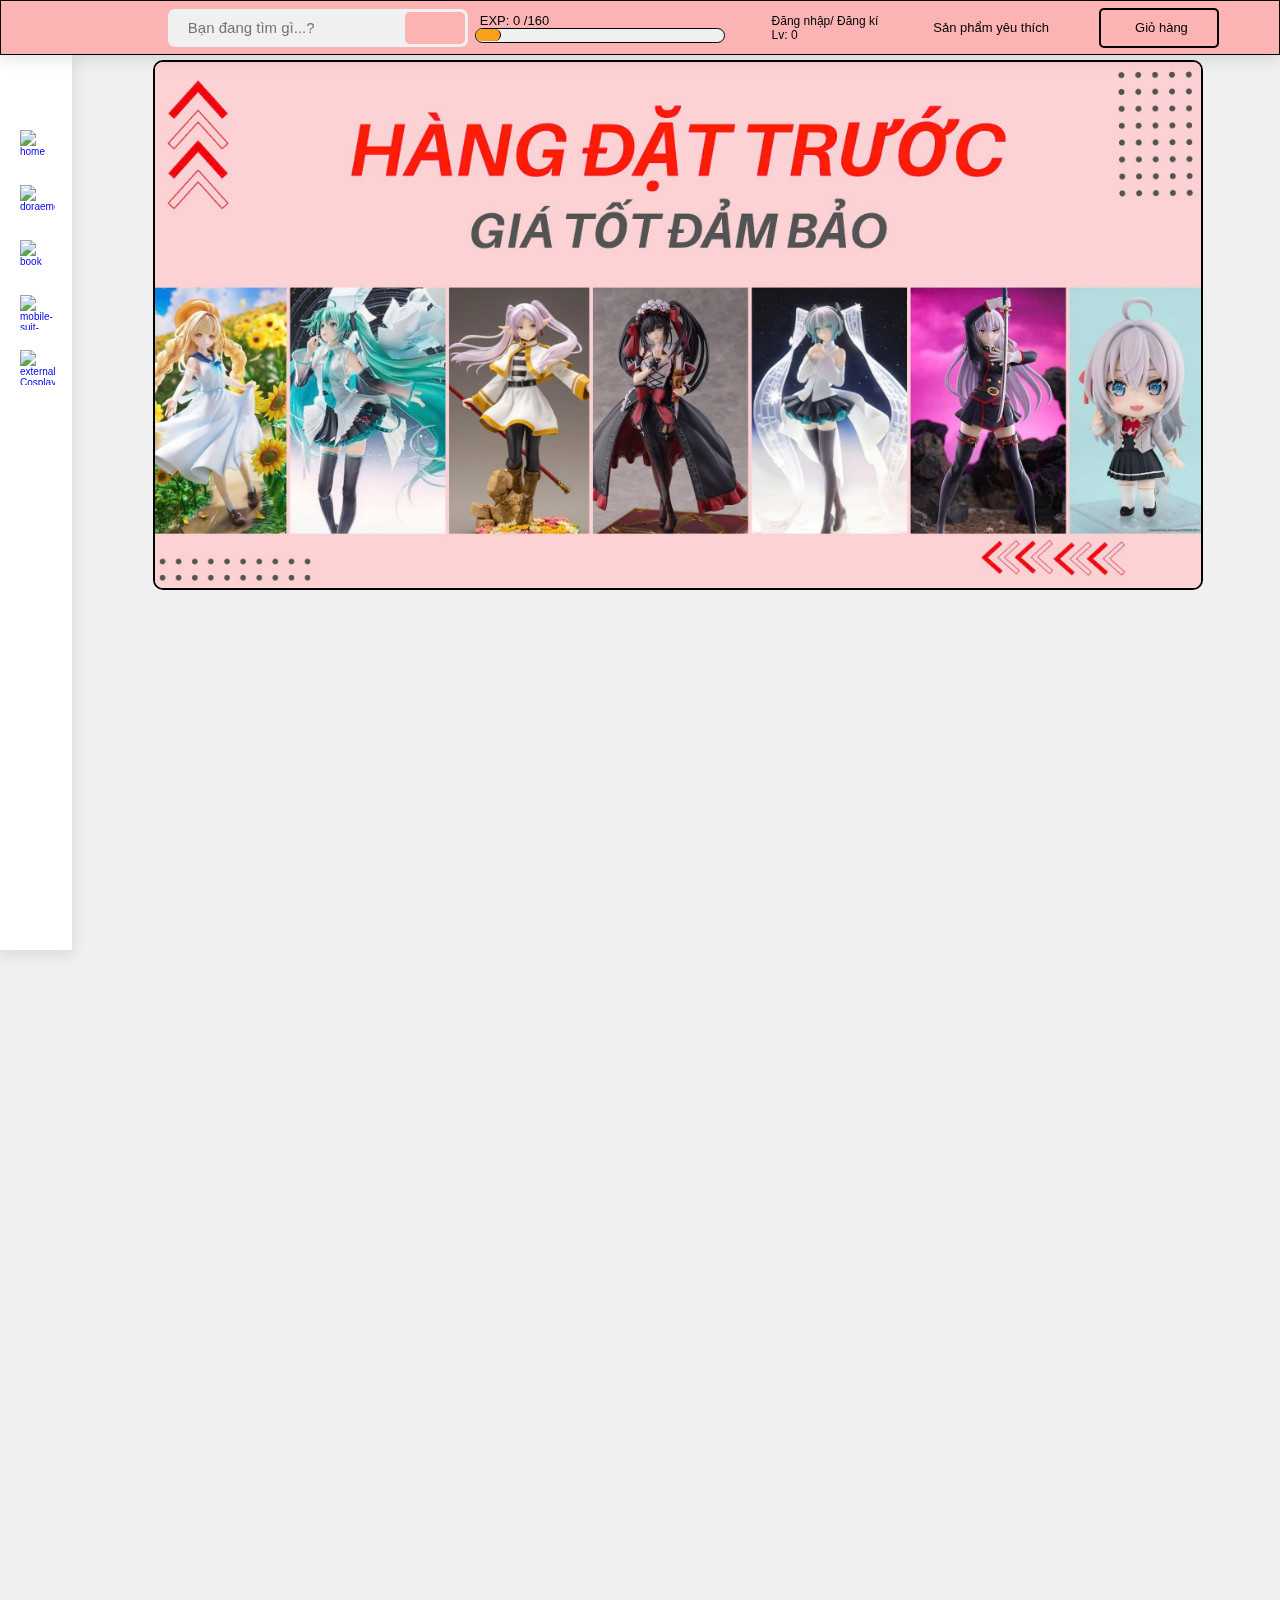
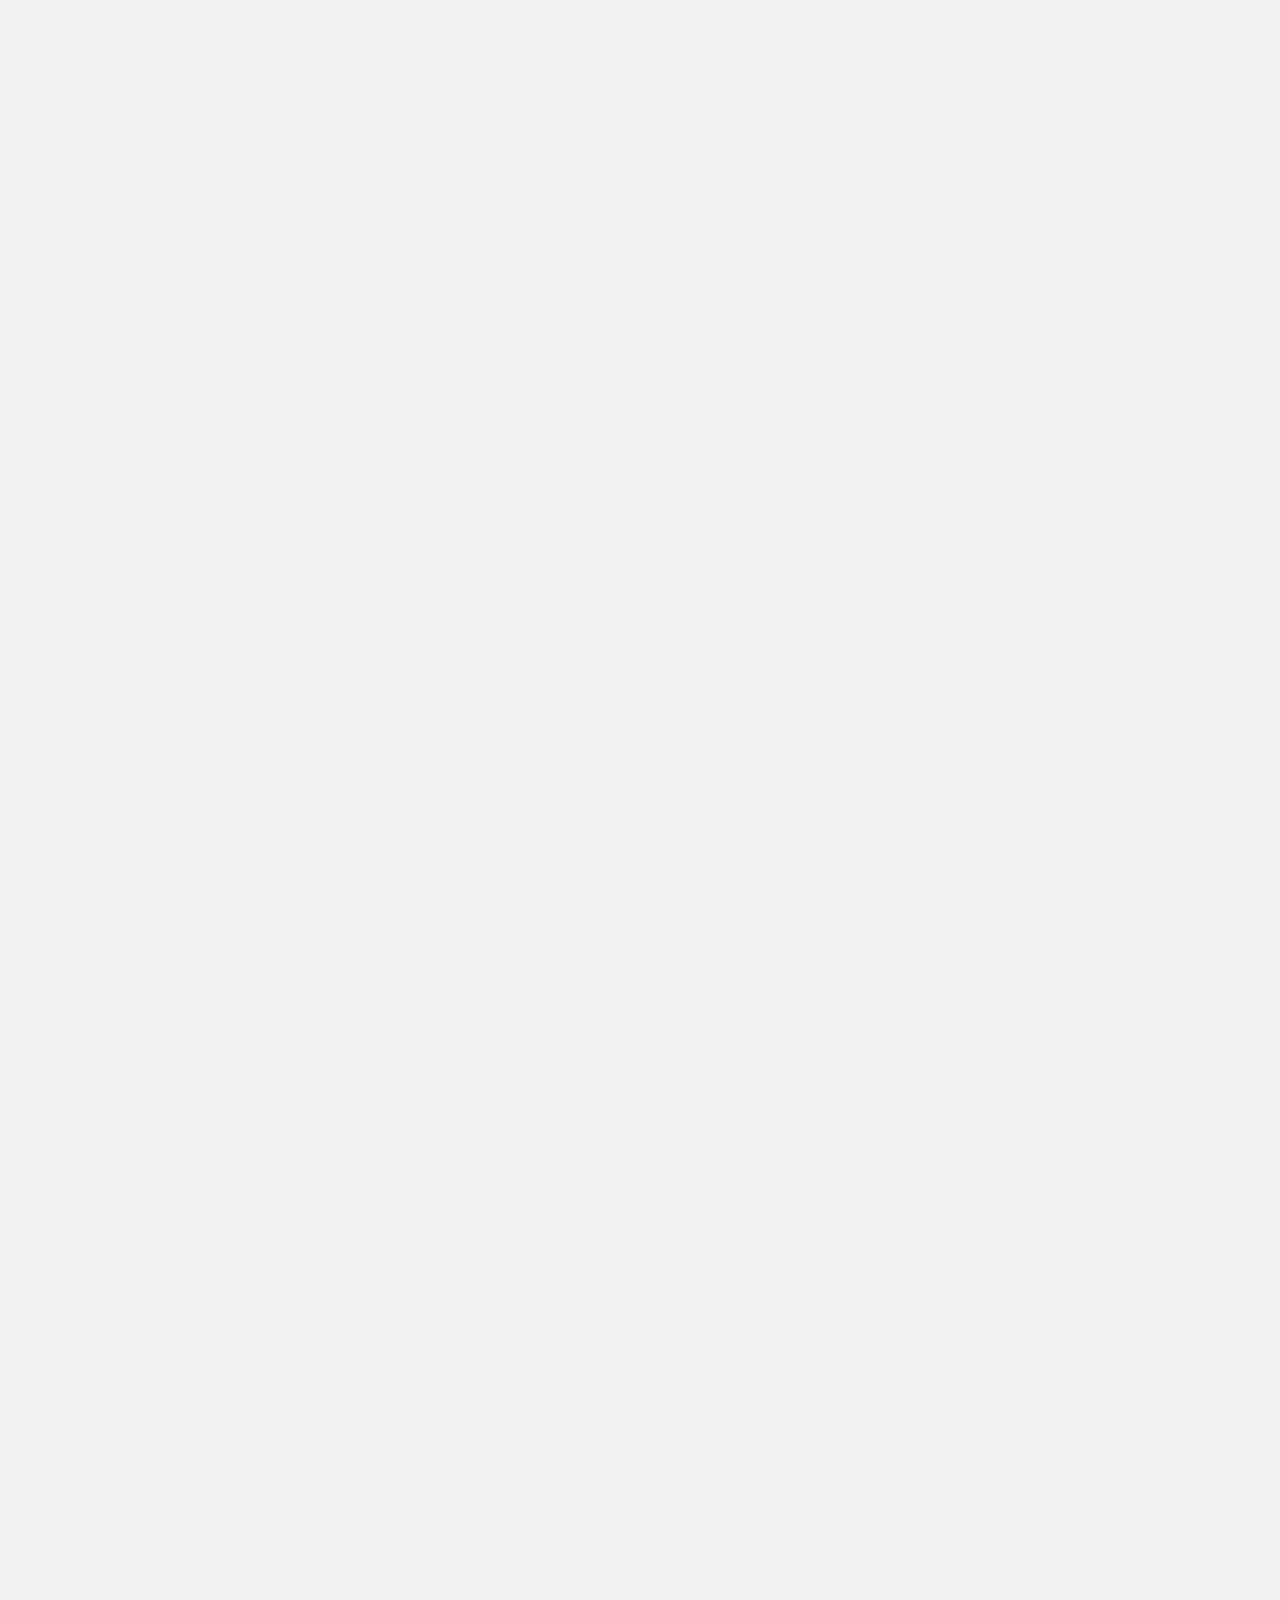
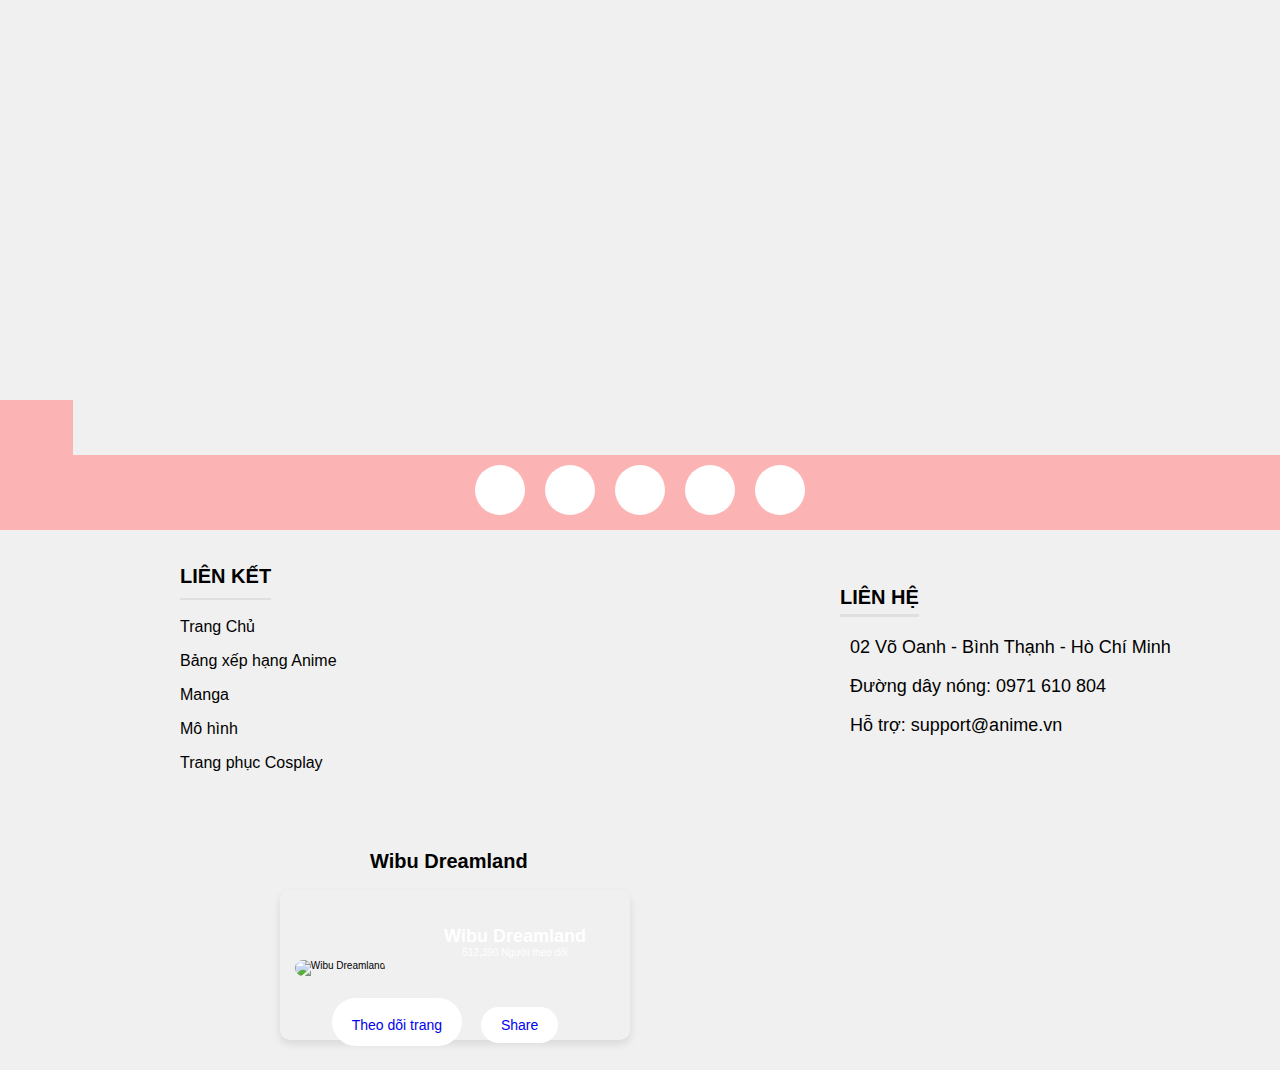
==== commit e2b9677a: "footer/Tho" ====
--- a/index.html
+++ b/index.html
@@ -1,28 +1,30 @@
-    <!DOCTYPE html>
+<!DOCTYPE html>
 <html lang="en">
+
 <head>
     <meta charset="UTF-8">
     <meta name="viewport" content="width=device-width, initial-scale=1.0">
     <!-- GOOGLE FONT -->
-        <!-- Kiểu chữ Noto San, Paytone -->
-        <link rel="preconnect" href="https://fonts.googleapis.com">
-        <link rel="preconnect" href="https://fonts.gstatic.com" crossorigin>
-        <link href="https://fonts.googleapis.com/css2?family=Noto+Sans:ital,wght@0,100..900;1,100..900&family=Paytone+One&display=swap" rel="stylesheet">
+    <!-- Kiểu chữ Noto San, Paytone -->
+    <link rel="preconnect" href="https://fonts.googleapis.com">
+    <link rel="preconnect" href="https://fonts.gstatic.com" crossorigin>
+    <link href="https://fonts.googleapis.com/css2?family=Noto+Sans:ital,wght@0,100..900;1,100..900&family=Paytone+One&display=swap" rel="stylesheet">
     <!-- FONT AWESOME -->
     <script src="https://kit.fontawesome.com/eff669a9ab.js" crossorigin="anonymous"></script>
     <!-- Css -->
     <link rel="stylesheet" href="css/main.css">
     <title>Wibu Dreamland</title>
 </head>
+
 <body>
     <!-- HEADER_WEBSITE -->
     <header>
-            <!-- Logo of header --> 
-            <div class='logo'>
-                <img src="img\logo_1.png" alt="">
-            </div>
-        </div>
-        
+        <!-- Logo of header -->
+        <div class='logo'>
+            <img src="img\logo_1.png" alt="">
+        </div>
+        </div>
+
         <!-- Thanh tìm kiếm -->
         <form action="" class="search-bar">
             <input type="text" placeholder="Bạn đang tìm gì...?">
@@ -30,34 +32,34 @@
         </form>
         <!-- Thanh exp -->
         <div class="exp-bar">
-            <span class ="exp">  
+            <span class="exp">  
                 EXP:
                 <span id="exp-value">0</span>
-                <span id="exp-value-max">/160</span>
+            <span id="exp-value-max">/160</span>
             </span>
             <div class="progress">
                 <div id="exp-progress"></div>
             </div>
         </div>
         <!-- Avatar, Tên, Lv, Giỏ hàng, Yêu thích -->
-        <div class = 'user-bar' >
-            <div class="user" onclick = 'window.location.href="login.html"'>
-                <div class = 'img-user'>
+        <div class='user-bar'>
+            <div class="user" onclick='window.location.href="login.html"'>
+                <div class='img-user'>
                     <i class="fa-solid fa-circle-user fa-flip-horizontal"></i>
                 </div>
-    
-                <div class ="user-info">
-                    <span id = "user-name">Đăng nhập/ Đăng kí</span>
-                    <span id = "lv">Lv: 0</span>
-                </div>
-            </div>
-            
-            <div class = "favorite-heart">
+
+                <div class="user-info">
+                    <span id="user-name">Đăng nhập/ Đăng kí</span>
+                    <span id="lv">Lv: 0</span>
+                </div>
+            </div>
+
+            <div class="favorite-heart">
                 <i class="fa-regular fa-heart"></i>
                 <span>Sản phẩm yêu thích</span>
             </div>
 
-            <div class = 'cart-shop'>
+            <div class='cart-shop'>
                 <i class="fa-solid fa-cart-shopping"></i>
                 <span>Giỏ hàng</span>
             </div>
@@ -71,47 +73,47 @@
         <div class="main-nav">
             <nav class="navbar">
                 <!-- Trang chủ -->
-                <div class="menu-btn"><i class="fa-solid fa-bars" id = "btn-sidebar"></i></div>
-                <ul class ="nav-list">
+                <div class="menu-btn"><i class="fa-solid fa-bars" id="btn-sidebar"></i></div>
+                <ul class="nav-list">
                     <li class="nav-list-item">
                         <a href="index.html" class="nav-link">
-                            <img src="https://img.icons8.com/fluency-systems-filled/50/home.png" alt="home"/>
-                            <span class = "link-text">Trang chủ</span>
-                        </a>
-                        <span class = "tooltip">Trang chủ</span>
-                    </li>
-        
+                            <img src="https://img.icons8.com/fluency-systems-filled/50/home.png" alt="home" />
+                            <span class="link-text">Trang chủ</span>
+                        </a>
+                        <span class="tooltip">Trang chủ</span>
+                    </li>
+
                     <!-- Anime -->
                     <li class="nav-list-item">
-                        <a href="#" class ="nav-link">
-                            <img src="https://img.icons8.com/ios-filled/50/doraemon.png" alt="doraemon"/>
+                        <a href="#" class="nav-link">
+                            <img src="https://img.icons8.com/ios-filled/50/doraemon.png" alt="doraemon" />
                             <span>Bảng xếp hạng Anime</span>
                         </a>
-                        <span class = "tooltip">Bảng xếp hạng Anime</span>
+                        <span class="tooltip">Bảng xếp hạng Anime</span>
                     </li>
                     <!-- Managa -->
                     <li class="nav-list-item">
-                        <a href="#" class ="nav-link">
-                            <img src="https://img.icons8.com/ios-glyphs/30/book.png" alt="book"/>
+                        <a href="#" class="nav-link">
+                            <img src="https://img.icons8.com/ios-glyphs/30/book.png" alt="book" />
                             <span>Manga</span>
                         </a>
-                        <span class = "tooltip">Manga</span>
+                        <span class="tooltip">Manga</span>
                     </li>
                     <!-- Mô hình -->
                     <li class="nav-list-item">
-                        <a href="#" class ="nav-link">
-                            <img src="https://img.icons8.com/ios-filled/50/mobile-suit-gundam.png" alt="mobile-suit-gundam"/>
+                        <a href="#" class="nav-link">
+                            <img src="https://img.icons8.com/ios-filled/50/mobile-suit-gundam.png" alt="mobile-suit-gundam" />
                             <span>Mô hình</span>
                         </a>
-                        <span class = "tooltip">Mô hình</span>
+                        <span class="tooltip">Mô hình</span>
                     </li>
                     <!-- Trang phục Cosplay -->
                     <li class="nav-list-item">
-                        <a href="#" class ="nav-link">
-                            <img src="https://img.icons8.com/external-smashingstocks-glyph-smashing-stocks/66/external-Cosplay-geek-smashingstocks-glyph-smashing-stocks.png" alt="external-Cosplay-geek-smashingstocks-glyph-smashing-stocks"/>
+                        <a href="#" class="nav-link">
+                            <img src="https://img.icons8.com/external-smashingstocks-glyph-smashing-stocks/66/external-Cosplay-geek-smashingstocks-glyph-smashing-stocks.png" alt="external-Cosplay-geek-smashingstocks-glyph-smashing-stocks" />
                             <span>Trang phục Cosplay</span>
                         </a>
-                        <span class = "tooltip">Trang phục Cosplay</span>
+                        <span class="tooltip">Trang phục Cosplay</span>
                     </li>
                 </ul>
             </nav>
@@ -119,28 +121,148 @@
 
 
         <!-- HOME-CONTENT -->
-            <div class="home-content">
-                <div class="content">
-                    <div class="slide-show">
-                        <div class="list-pic">
-                            <div class="images-wrapper">
-                                <img src="img/2__1___1___1__93e4a132748647e6a3ff58b3fa64038a.webp">
-                                <img src="img/order.jpg">
-                            </div>
-                            <div class="btnLR">
-                                <i class="fa-solid fa-chevron-left"></i>
-                                <i class="fa-solid fa-chevron-right"></i>
-                            </div>
+        <div class="home-content">
+            <div class="content">
+                <div class="slide-show">
+                    <div class="list-pic">
+                        <div class="images-wrapper">
+                            <img src="img/2__1___1___1__93e4a132748647e6a3ff58b3fa64038a.webp">
+                            <img src="img/order.jpg">
                         </div>
-                    </div>                    
-                </div>
+                        <div class="btnLR">
+                            <i class="fa-solid fa-chevron-left"></i>
+                            <i class="fa-solid fa-chevron-right"></i>
+                        </div>
+                    </div>
+                </div>
+            </div>
 
 
         </div>
     </main>
 
+
+    <!--Footer-->
+    <div id="footer-1">
+        <div class="wrapper-1">
+            <div class="contact-1">
+                <h3>
+                    LIÊN HỆ
+                </h3>
+                <ul id="sm-icons">
+                    <li>
+                        <a href="http://www.twitter.com">
+                            <i class="fa-brands fa-twitter"></i>
+                        </a>
+                    </li>
+
+                    <li>
+                        <a href="https://www.facebook.com/sun.duong.902">
+                            <i class="fa-brands fa-facebook-f"></i>
+                        </a>
+                    </li>
+
+                    <li>
+                        <a href="https://www.instagram.com/mohinh.anime/">
+                            <i class="fa-brands fa-instagram"></i>
+                        </a>
+                    </li>
+
+                    <li>
+                        <a href="https://www.pinterest.com/jokerfacevn/">
+                            <i class="fa-brands fa-pinterest"></i>
+                        </a>
+                    </li>
+
+                    <li>
+                        <a href="https://www.youtube.com/@longmohinh">
+                            <i class="fa-brands fa-youtube"></i>
+                        </a>
+                    </li>
+
+                </ul>
+            </div>
+
+        </div>
+    </div>
+
+
+    <div id="footer-2">
+        <div class="wrapper-2">
+            <div class="imformation-1">
+                <h3 class="site-footer-1">
+                    LIÊN KẾT
+                </h3>
+                <ul class="arrow">
+                    <li>
+                        <a href="/" title="Trang Chủ">Trang Chủ</a>
+                    </li>
+
+                    <li>
+                        <a href="" title="Bảng xếp hạng Anime">Bảng xếp hạng Anime</a>
+                    </li>
+
+                    <li>
+                        <a href="" title="Manga">Manga</a>
+                    </li>
+
+                    <li>
+                        <a href="" title="Mô hình">Mô hình</a>
+                    </li>
+
+                    <li>
+                        <a href="" title="Trang phục Cosplay">Trang phục Cosplay</a>
+                    </li>
+
+                </ul>
+            </div>
+
+            <div class="imformation-2">
+                <div class="contact-2">
+                    <h3 class="site-footer-2">
+                        LIÊN HỆ
+                    </h3>
+                    <ul class="address-footer">
+                        <li>
+                            <i class="fa fa-map-marker"></i>02 Võ Oanh - Bình Thạnh - Hò Chí Minh
+                        </li>
+
+                        <li>
+                            <i class="fa fa-phone"></i>Đường dây nóng: 0971 610 804
+
+                        </li>
+
+                        <li>
+                            <i class="fa fa-envelope-o"></i>Hỗ trợ: support@anime.vn
+
+                        </li>
+                    </ul>
+                </div>
+            </div>
+        </div>
+    </div>
+
+    <!--Card-->
+    <div class="contact-3">
+        <h3>Wibu Dreamland</h3>
+    </div>
+
+    <div class="card">
+        <img src="/Website_Wibu/img/logo_1.png" alt="Wibu Dreamland">
+        <h3>Wibu Dreamland</h3>
+        <p>512,390 Người theo dõi</p>
+        <div class="button-card">
+            <a href="https://www.facebook.com/sun.duong.902">
+                <i class="fa-brands fa-square-facebook"></i> Theo dõi trang
+            </a>
+            <a href="https://www.facebook.com/share/J9raTNSRnnQ9D3Hu/">
+                <i class="fa-solid fa-share"></i> Share
+            </a>
+        </div>
+    </div>
 
     <!-- Javascript -->
     <script src="js/main.js" defer></script>
 </body>
+
 </html>--- a/css/main.css
+++ b/css/main.css
@@ -1,57 +1,62 @@
-*{
+* {
     font-family: 'Nono Sans', sans-serif;
-    margin: 0;padding: 0;
+    margin: 0;
+    padding: 0;
     box-sizing: border-box;
-    outline : none;border:none;
-    text-decoration: none; text-transform: none;
+    outline: none;
+    border: none;
+    text-decoration: none;
+    text-transform: none;
     transition: all .2s linear;
 }
-:root{
+
+:root {
     --bg_color: #f0f0f0;
     --header_color: #fcb3b3;
-    --yellow-color:#f9a01b;
-    --box-shadow:0 .5rem 1.5rem rgba(0,0,0,.1);
+    --yellow-color: #f9a01b;
+    --box-shadow: 0 .5rem 1.5rem rgba(0, 0, 0, .1);
     --white-dark: #f0f0f0;
-    --menu-color: white ;
-    --focus-hover-color:rgb(192,192,192,.5);
-
-}
-
+    --menu-color: white;
+    --focus-hover-color: rgb(192, 192, 192, .5);
+}
 
 html {
     font-size: 62.5%;
     overflow-x: hidden;
-    scroll-padding-top:7rem ;
+    scroll-padding-top: 7rem;
     scroll-behavior: smooth;
 }
 
-
-html::-webkit-scrollbar{
+html::-webkit-scrollbar {
     width: 1rem;
     border: 2px solid black;
 }
 
-html::-webkit-scrollbar-track{
+html::-webkit-scrollbar-track {
     background: transparent;
 }
 
-html::-webkit-scrollbar-thumb{
+html::-webkit-scrollbar-thumb {
     background: var(--header_color);
     border: 2px solid black;
 }
 
 body {
     display: flex;
-    flex-direction: column; 
+    flex-direction: column;
     background-color: var(--bg_color);
 }
 
+
 /*Header*/
+
 header {
     position: fixed;
-    top:0; left:0;right:0;
-    width: 100%;
-    height: 5.5rem; 
+    top: 0;
+    left: 0;
+    right: 0;
+    width: 100%;
+    height: 5.5rem;
     background-color: var(--header_color);
     box-shadow: var(--box-shadow);
     z-index: 1000;
@@ -65,6 +70,7 @@
 
 
 /*Logo*/
+
 header .logo {
     width: 100px;
     max-height: 100%;
@@ -74,14 +80,15 @@
     top: -1rem;
 }
 
-header .logo img {  
-    width: 10rem;       
+header .logo img {
+    width: 10rem;
     object-fit: contain;
 }
 
 
 /*Thanh search*/
-header .search-bar{
+
+header .search-bar {
     position: relative;
     background-color: var(--white-dark);
     display: flex;
@@ -92,7 +99,7 @@
     padding: 0;
 }
 
-header .search-bar input{
+header .search-bar input {
     height: 100%;
     width: 100%;
     background: none;
@@ -101,32 +108,34 @@
     text-transform: none;
 }
 
-header .search-bar .fa-magnifying-glass{
-   position: absolute;
-   top: 0;
-   right: 0;
-   display: flex;
-   width: 20%;
-   height: 85%;
-   justify-content: center;
-   align-items: center;
-   background-color:var(--header_color);
-   border-radius: .5rem;
-   margin: .3rem;
-   font-size: 2rem;
-   cursor: pointer;
-}
- 
+header .search-bar .fa-magnifying-glass {
+    position: absolute;
+    top: 0;
+    right: 0;
+    display: flex;
+    width: 20%;
+    height: 85%;
+    justify-content: center;
+    align-items: center;
+    background-color: var(--header_color);
+    border-radius: .5rem;
+    margin: .3rem;
+    font-size: 2rem;
+    cursor: pointer;
+}
+
 header .search-bar :focus {
     box-shadow: var(--box-shadow);
     border-radius: 0.7rem;
 }
 
-header .search-bar .fa-magnifying-glass:hover{
+header .search-bar .fa-magnifying-glass:hover {
     color: white;
 }
 
+
 /*Thanh EXP*/
+
 header .exp-bar {
     display: flex;
     flex-direction: column;
@@ -147,7 +156,8 @@
 }
 
 header .progress #exp-progress {
-    width: 10%; /*Thay đổi cột exp ở đây */
+    width: 10%;
+    /*Thay đổi cột exp ở đây */
     max-width: 100%;
     height: 99%;
     background-color: var(--yellow-color);
@@ -155,18 +165,22 @@
     border-right: 1px solid black;
 }
 
+
 /*Căn chỉnh các phần của user-bar nằm căn giữa*/
-header .user-bar{
-    display: flex;
-    align-items: center;
-}
+
+header .user-bar {
+    display: flex;
+    align-items: center;
+}
+
 
 /*AVtatar, Thông tin,LV*/
-header .user-bar .user{
+
+header .user-bar .user {
     display: flex;
     justify-self: center;
     align-items: center;
-    margin-right:5rem ;
+    margin-right: 5rem;
     cursor: pointer;
 }
 
@@ -179,16 +193,19 @@
     cursor: pointer;
 }
 
-header .user-bar .user-info span{
+header .user-bar .user-info span {
     display: flex;
     flex-direction: column;
-    align-items:flex-start;
+    align-items: flex-start;
     font-size: 1.2rem;
     margin-left: .5rem;
 }
 
+
 /*Giỏ hàng, Yêu thích*/
-header .user-bar .favorite-heart, .cart-shop{
+
+header .user-bar .favorite-heart,
+.cart-shop {
     position: relative;
     font-size: 2.3rem;
     display: flex;
@@ -198,29 +215,31 @@
     transition: all 0.2s ease;
 }
 
-header .user-bar .cart-shop{
+header .user-bar .cart-shop {
     width: 12rem;
     height: 4rem;
-    border-radius:5px ;
+    border-radius: 5px;
     border: 2px solid black;
-    margin-left:5rem ;
-}
-
-header .user-bar .favorite-heart span, .cart-shop span {
-    padding-left:0.5rem ;
+    margin-left: 5rem;
+}
+
+header .user-bar .favorite-heart span,
+.cart-shop span {
+    padding-left: 0.5rem;
     font-size: 1.3rem;
 }
 
-header .user-bar .cart-shop:hover{
+header .user-bar .cart-shop:hover {
     color: white;
     border: 2px solid white;
     border-bottom: 4.5px solid white;
     border-right: 3.5px solid white;
     transform: translateX(-1rem);
 }
- 
+
 
 /*Main*/
+
 main {
     width: 100%;
     height: 400vh;
@@ -228,7 +247,9 @@
     position: relative;
 }
 
+
 /* Sidebar */
+
 main .main-nav {
     position: fixed;
     top: 5rem;
@@ -241,12 +262,16 @@
     z-index: 99;
 }
 
+
 /* Mở rộng sidebar */
+
 main .main-nav.active {
     width: 20rem;
 }
 
+
 /* Nút mở/đóng sidebar */
+
 main .main-nav .navbar .menu-btn {
     position: absolute;
     right: 1.7rem;
@@ -260,18 +285,21 @@
     padding-block: 0.3rem;
 }
 
-main .main-nav .navbar .menu-btn:hover{
-    background-color:var(--focus-hover-color);
+main .main-nav .navbar .menu-btn:hover {
+    background-color: var(--focus-hover-color);
     border-radius: .5rem;
-
-}
+}
+
 
 /* Danh sách menu */
+
 main .main-nav .navbar .nav-list {
     padding-top: 7rem;
 }
 
+
 /* Liên kết trong danh sách menu */
+
 main .main-nav .navbar .nav-list .nav-list-item .nav-link {
     display: flex;
     align-items: center;
@@ -286,19 +314,25 @@
     margin-right: 1.7rem;
 }
 
+
 /* Ẩn các chữ khi sidebar thu nhỏ */
+
 main .main-nav .navbar .nav-list .nav-list-item .nav-link span {
     display: none;
     font-size: 1.5rem;
 }
 
+
 /* Hiển thị các chữ khi sidebar mở rộng */
+
 main .main-nav.active .navbar .nav-list .nav-list-item .nav-link span {
     display: inline;
     color: black;
 }
 
+
 /* Hover hiệu ứng */
+
 main .main-nav .navbar .nav-list .nav-list-item {
     position: relative;
     list-style-type: none;
@@ -319,6 +353,7 @@
 
 
 /* Tooltip - chỉ hiển thị khi sidebar thu nhỏ*/
+
 main .main-nav .navbar .nav-list .nav-list-item .tooltip {
     position: absolute;
     width: 15rem;
@@ -338,12 +373,15 @@
 
 
 /* Hiển thị tooltip khi sidebar thu nhỏ */
+
 main .main-nav:hover .navbar .nav-list .nav-list-item:hover .tooltip {
     top: 30%;
     opacity: 1;
 }
 
+
 /* Ẩn tooltip khi sidebar mở rộng */
+
 main .main-nav.active .navbar .nav-list .nav-list-item:hover .tooltip {
     opacity: 0;
 }
@@ -352,17 +390,15 @@
 /*MAIN*/
 
 
-
-
-
 /*Trang chủ*/
-.main-nav.active ~ .home-content{
+
+.main-nav.active~.home-content {
     left: 20.1rem;
     width: calc(100% - 20rem);
 }
 
 main .home-content {
-    position:absolute;
+    position: absolute;
     left: 7.3rem;
     width: calc(100% - 7rem);
     height: 100%;
@@ -377,17 +413,17 @@
     justify-content: center;
 }
 
-main .home-content .content .slide-show{
+main .home-content .content .slide-show {
     position: relative;
     top: 0;
     display: flex;
     justify-content: center;
     top: 0.5rem;
-    width: 105rem;  
+    width: 105rem;
     height: 50rem;
 }
 
-main .home-content .content .slide-show .list-pic{
+main .home-content .content .slide-show .list-pic {
     display: block;
     width: 100%;
     height: 106%;
@@ -401,7 +437,7 @@
     display: flex;
     width: 100%;
     height: 100%;
-    transition:  .9s ease;
+    transition: .9s ease;
 }
 
 main .home-content .content .slide-show .list-pic .images-wrapper img {
@@ -417,10 +453,9 @@
     top: 40%;
     justify-content: space-between;
     padding: .5rem;
-    
-}
-
-main .home-content .content .slide-show .list-pic .btnLR i{
+}
+
+main .home-content .content .slide-show .list-pic .btnLR i {
     font-size: 4rem;
     color: var(--yellow-color);
     padding: .5rem;
@@ -430,15 +465,216 @@
     border: 2px solid black;
 }
 
-main .home-content .content .slide-show:hover .list-pic .btnLR i{
+main .home-content .content .slide-show:hover .list-pic .btnLR i {
     display: inline;
     background-color: var(--focus-hover-color);
 }
 
-
-
-
-
-
-
-
+#footer-1 {
+    background-color: var(--header_color);
+    padding: 15px 0;
+    text-align: center;
+}
+
+.wrapper-1 {
+    box-sizing: border-box;
+}
+
+.contact-1 {
+    color: black;
+    font-size: 24px;
+    display: block;
+    text-align: center;
+    line-height: 50px;
+}
+
+#sm-icons {
+    display: flex;
+    justify-content: center;
+    align-items: center;
+    text-align: center;
+    overflow: hidden;
+}
+
+#sm-icons li {
+    list-style: none;
+    background: white;
+    border-radius: 50%;
+    margin: 0 1rem;
+    width: 50px;
+    height: 50px;
+    display: flex;
+    justify-content: center;
+    align-items: center;
+}
+
+.fa-brands {
+    color: black;
+    font-size: 24px;
+}
+
+#footer-2 {
+    height: 60vh;
+}
+
+.imformation-1 {
+    padding-top: 35px;
+    text-align: left;
+    font-size: 14px;
+    padding-left: 140px;
+}
+
+.site-footer-1 {
+    border-bottom: 3px solid #dfdfdf;
+    display: inline-block;
+    padding-bottom: 5px;
+    margin-bottom: 10px;
+}
+
+.arrow li {
+    list-style: none;
+    padding-top: 5px;
+}
+
+.arrow li a {
+    color: black;
+    text-decoration: none;
+}
+
+.footer-2 {
+    padding: 20px 0;
+    background-color: var(--header_color);
+    display: flex;
+    justify-content: space-between;
+    align-items: flex-start;
+}
+
+.wrapper-2 {
+    display: flex;
+    justify-content: space-between;
+    width: 100%;
+    max-width: 1200px;
+    margin: 0 auto;
+}
+
+.imformation-1,
+.imformation-2 {
+    width: 45%;
+}
+
+.imformation-2 {
+    padding-top: 35px;
+    font-size: 14px;
+    padding-left: 140px;
+    padding-top: 20px;
+    display: flex;
+    align-items: center;
+    width: 45%;
+}
+
+.site-footer-1,
+.site-footer-2 {
+    font-size: 20px;
+    margin-bottom: 10px;
+    border-bottom: 2px solid #dfdfdf;
+    padding-bottom: 10px;
+}
+
+.site-footer-2 {
+    border-bottom: 3px solid #dfdfdf;
+    display: inline-block;
+    padding-bottom: 5px;
+    margin-bottom: 10px;
+}
+
+.arrow li,
+.address-footer li {
+    list-style: none;
+    padding: 8px 0;
+    font-size: 16px;
+}
+
+.address-footer li {
+    margin-right: 10px;
+    font-size: 18px;
+}
+
+.address-footer li a {
+    color: black;
+    text-decoration: none;
+}
+
+.address-footer li i {
+    margin-right: 10px;
+    font-size: 20px;
+}
+
+.fa {
+    color: red;
+}
+
+.contact-3 h3 {
+    color: black;
+    text-align: left;
+    margin-top: -220px;
+    margin-left: 370px;
+    font-size: 20px;
+}
+
+.card {
+    width: 350px;
+    height: 150px;
+    border-radius: 10px;
+    padding: 10px;
+    box-shadow: 0 4px 8px rgba(0, 0, 0, 0.1);
+    text-align: center;
+    font-family: Arial, sans-serif;
+    margin-top: -180px;
+    margin-left: 280px;
+    padding-top: 70px;
+    background-image: url(/Website_Wibu/img/sky.png);
+    z-index: 1;
+    background-size: cover;
+}
+
+.card img {
+    width: 100px;
+    border-radius: 10px;
+    margin-top: -190px;
+    margin-left: -230px;
+}
+
+.card h3 {
+    margin-right: -120px;
+    margin-top: -50px;
+    font-size: 18px;
+    color: white;
+}
+
+.card p {
+    color: white;
+    margin-right: -120px;
+}
+
+.button-card {
+    margin-top: 10px;
+}
+
+.button-card {
+    display: inline-block;
+    padding: 10px 20px;
+    margin-right: 5px;
+    color: white;
+    border-radius: 5px;
+    text-decoration: none;
+    font-size: 14px;
+}
+
+.button-card a {
+    display: inline-block;
+    padding: 10px 20px;
+    margin-right: 15px;
+    margin-top: 20px;
+    background-color: white;
+    border-radius: 100px;
+}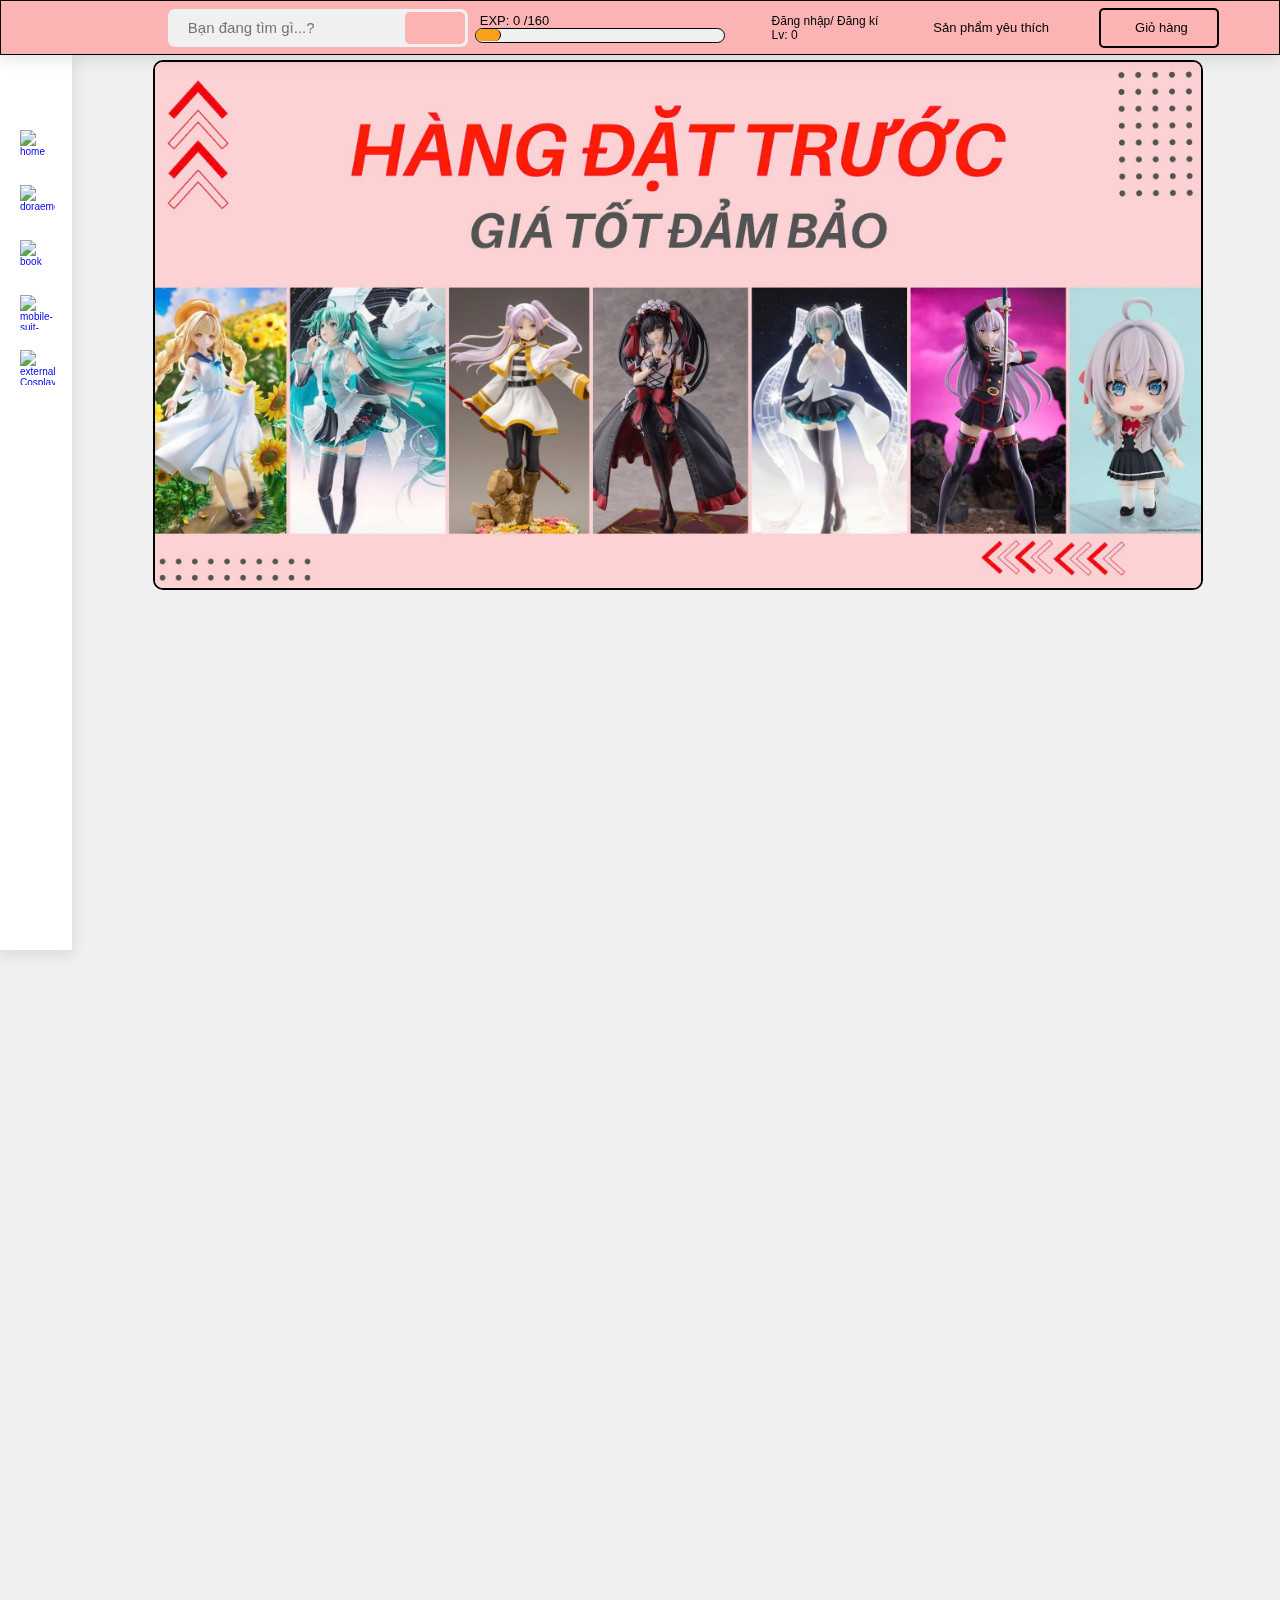
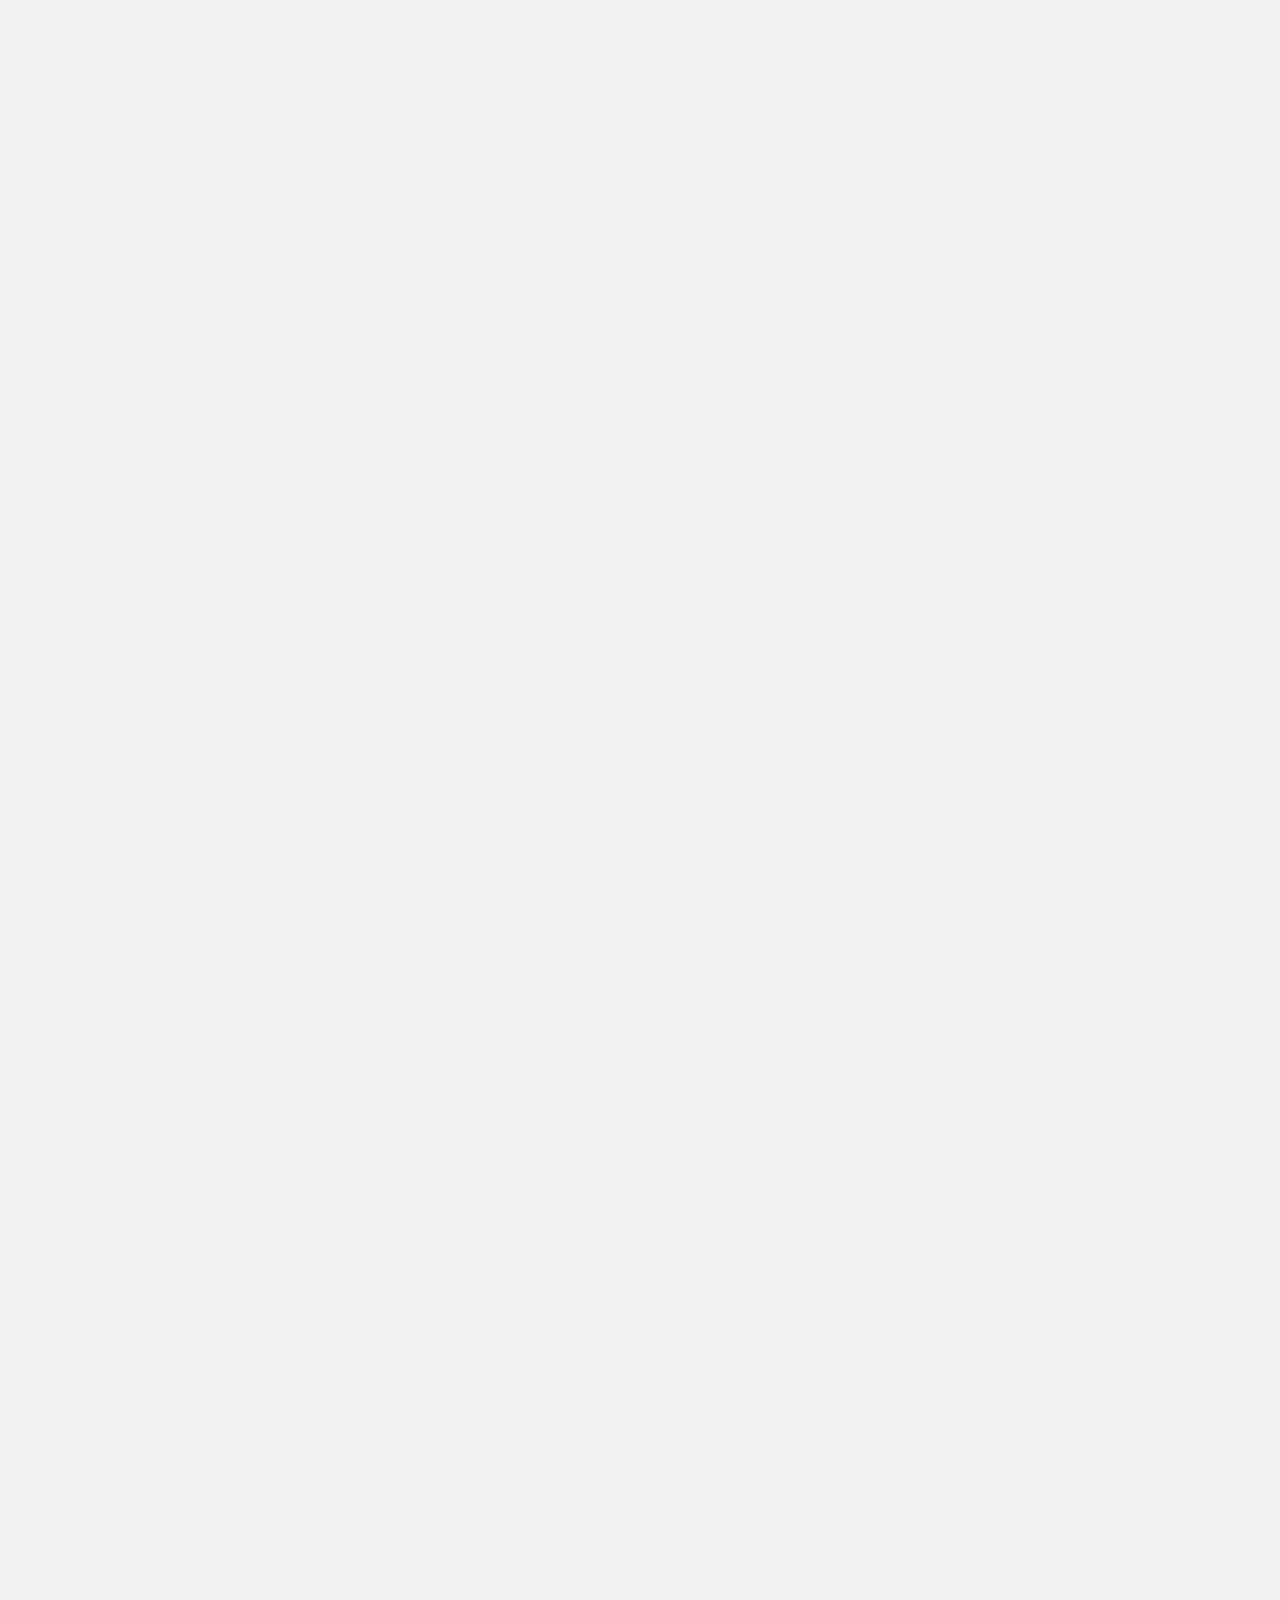
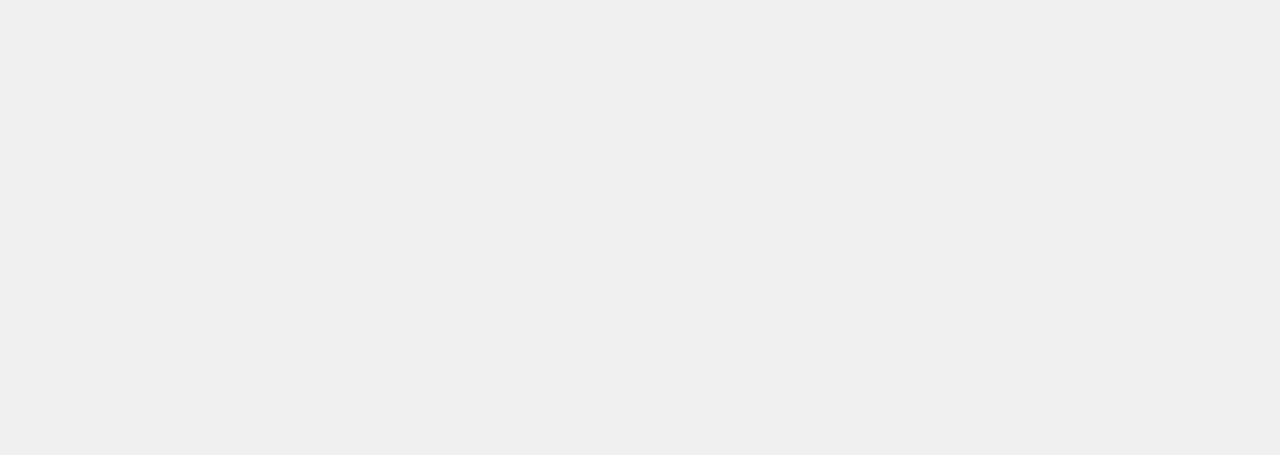
==== commit 855f3338: "random anime" ====
--- a/index.html
+++ b/index.html
@@ -1,30 +1,28 @@
-<!DOCTYPE html>
+    <!DOCTYPE html>
 <html lang="en">
-
 <head>
     <meta charset="UTF-8">
     <meta name="viewport" content="width=device-width, initial-scale=1.0">
     <!-- GOOGLE FONT -->
-    <!-- Kiểu chữ Noto San, Paytone -->
-    <link rel="preconnect" href="https://fonts.googleapis.com">
-    <link rel="preconnect" href="https://fonts.gstatic.com" crossorigin>
-    <link href="https://fonts.googleapis.com/css2?family=Noto+Sans:ital,wght@0,100..900;1,100..900&family=Paytone+One&display=swap" rel="stylesheet">
+        <!-- Kiểu chữ Noto San, Paytone -->
+        <link rel="preconnect" href="https://fonts.googleapis.com">
+        <link rel="preconnect" href="https://fonts.gstatic.com" crossorigin>
+        <link href="https://fonts.googleapis.com/css2?family=Noto+Sans:ital,wght@0,100..900;1,100..900&family=Paytone+One&display=swap" rel="stylesheet">
     <!-- FONT AWESOME -->
     <script src="https://kit.fontawesome.com/eff669a9ab.js" crossorigin="anonymous"></script>
     <!-- Css -->
     <link rel="stylesheet" href="css/main.css">
     <title>Wibu Dreamland</title>
 </head>
-
 <body>
     <!-- HEADER_WEBSITE -->
     <header>
-        <!-- Logo of header -->
-        <div class='logo'>
-            <img src="img\logo_1.png" alt="">
+            <!-- Logo of header --> 
+            <div class='logo'>
+                <img src="img\logo_1.png" alt="">
+            </div>
         </div>
-        </div>
-
+        
         <!-- Thanh tìm kiếm -->
         <form action="" class="search-bar">
             <input type="text" placeholder="Bạn đang tìm gì...?">
@@ -32,34 +30,34 @@
         </form>
         <!-- Thanh exp -->
         <div class="exp-bar">
-            <span class="exp">  
+            <span class ="exp">  
                 EXP:
                 <span id="exp-value">0</span>
-            <span id="exp-value-max">/160</span>
+                <span id="exp-value-max">/160</span>
             </span>
             <div class="progress">
                 <div id="exp-progress"></div>
             </div>
         </div>
         <!-- Avatar, Tên, Lv, Giỏ hàng, Yêu thích -->
-        <div class='user-bar'>
-            <div class="user" onclick='window.location.href="login.html"'>
-                <div class='img-user'>
+        <div class = 'user-bar' >
+            <div class="user" onclick = 'window.location.href="login.html"'>
+                <div class = 'img-user'>
                     <i class="fa-solid fa-circle-user fa-flip-horizontal"></i>
                 </div>
-
-                <div class="user-info">
-                    <span id="user-name">Đăng nhập/ Đăng kí</span>
-                    <span id="lv">Lv: 0</span>
+    
+                <div class ="user-info">
+                    <span id = "user-name">Đăng nhập/ Đăng kí</span>
+                    <span id = "lv">Lv: 0</span>
                 </div>
             </div>
-
-            <div class="favorite-heart">
+            
+            <div class = "favorite-heart">
                 <i class="fa-regular fa-heart"></i>
                 <span>Sản phẩm yêu thích</span>
             </div>
 
-            <div class='cart-shop'>
+            <div class = 'cart-shop'>
                 <i class="fa-solid fa-cart-shopping"></i>
                 <span>Giỏ hàng</span>
             </div>
@@ -73,47 +71,47 @@
         <div class="main-nav">
             <nav class="navbar">
                 <!-- Trang chủ -->
-                <div class="menu-btn"><i class="fa-solid fa-bars" id="btn-sidebar"></i></div>
-                <ul class="nav-list">
+                <div class="menu-btn"><i class="fa-solid fa-bars" id = "btn-sidebar"></i></div>
+                <ul class ="nav-list">
                     <li class="nav-list-item">
                         <a href="index.html" class="nav-link">
-                            <img src="https://img.icons8.com/fluency-systems-filled/50/home.png" alt="home" />
-                            <span class="link-text">Trang chủ</span>
+                            <img src="https://img.icons8.com/fluency-systems-filled/50/home.png" alt="home"/>
+                            <span class = "link-text">Trang chủ</span>
                         </a>
-                        <span class="tooltip">Trang chủ</span>
+                        <span class = "tooltip">Trang chủ</span>
                     </li>
-
+        
                     <!-- Anime -->
                     <li class="nav-list-item">
-                        <a href="#" class="nav-link">
-                            <img src="https://img.icons8.com/ios-filled/50/doraemon.png" alt="doraemon" />
+                        <a href="#" class ="nav-link">
+                            <img src="https://img.icons8.com/ios-filled/50/doraemon.png" alt="doraemon"/>
                             <span>Bảng xếp hạng Anime</span>
                         </a>
-                        <span class="tooltip">Bảng xếp hạng Anime</span>
+                        <span class = "tooltip">Bảng xếp hạng Anime</span>
                     </li>
                     <!-- Managa -->
                     <li class="nav-list-item">
-                        <a href="#" class="nav-link">
-                            <img src="https://img.icons8.com/ios-glyphs/30/book.png" alt="book" />
+                        <a href="#" class ="nav-link">
+                            <img src="https://img.icons8.com/ios-glyphs/30/book.png" alt="book"/>
                             <span>Manga</span>
                         </a>
-                        <span class="tooltip">Manga</span>
+                        <span class = "tooltip">Manga</span>
                     </li>
                     <!-- Mô hình -->
                     <li class="nav-list-item">
-                        <a href="#" class="nav-link">
-                            <img src="https://img.icons8.com/ios-filled/50/mobile-suit-gundam.png" alt="mobile-suit-gundam" />
+                        <a href="#" class ="nav-link">
+                            <img src="https://img.icons8.com/ios-filled/50/mobile-suit-gundam.png" alt="mobile-suit-gundam"/>
                             <span>Mô hình</span>
                         </a>
-                        <span class="tooltip">Mô hình</span>
+                        <span class = "tooltip">Mô hình</span>
                     </li>
                     <!-- Trang phục Cosplay -->
                     <li class="nav-list-item">
-                        <a href="#" class="nav-link">
-                            <img src="https://img.icons8.com/external-smashingstocks-glyph-smashing-stocks/66/external-Cosplay-geek-smashingstocks-glyph-smashing-stocks.png" alt="external-Cosplay-geek-smashingstocks-glyph-smashing-stocks" />
+                        <a href="#" class ="nav-link">
+                            <img src="https://img.icons8.com/external-smashingstocks-glyph-smashing-stocks/66/external-Cosplay-geek-smashingstocks-glyph-smashing-stocks.png" alt="external-Cosplay-geek-smashingstocks-glyph-smashing-stocks"/>
                             <span>Trang phục Cosplay</span>
                         </a>
-                        <span class="tooltip">Trang phục Cosplay</span>
+                        <span class = "tooltip">Trang phục Cosplay</span>
                     </li>
                 </ul>
             </nav>
@@ -121,148 +119,26 @@
 
 
         <!-- HOME-CONTENT -->
-        <div class="home-content">
-            <div class="content">
-                <div class="slide-show">
-                    <div class="list-pic">
-                        <div class="images-wrapper">
-                            <img src="img/2__1___1___1__93e4a132748647e6a3ff58b3fa64038a.webp">
-                            <img src="img/order.jpg">
+            <div class="home-content">
+                <div class="content">
+                    <div class="slide-show">
+                        <div class="list-pic">
+                            <div class="images-wrapper">
+                                <img src="img/2__1___1___1__93e4a132748647e6a3ff58b3fa64038a.webp">
+                                <img src="img/order.jpg">
+                            </div>
+                            <div class="btnLR">
+                                <i class="fa-solid fa-chevron-left"></i>
+                                <i class="fa-solid fa-chevron-right"></i>
+                            </div>
                         </div>
-                        <div class="btnLR">
-                            <i class="fa-solid fa-chevron-left"></i>
-                            <i class="fa-solid fa-chevron-right"></i>
-                        </div>
-                    </div>
+                    </div>                    
                 </div>
-            </div>
-
-
         </div>
     </main>
 
 
-    <!--Footer-->
-    <div id="footer-1">
-        <div class="wrapper-1">
-            <div class="contact-1">
-                <h3>
-                    LIÊN HỆ
-                </h3>
-                <ul id="sm-icons">
-                    <li>
-                        <a href="http://www.twitter.com">
-                            <i class="fa-brands fa-twitter"></i>
-                        </a>
-                    </li>
-
-                    <li>
-                        <a href="https://www.facebook.com/sun.duong.902">
-                            <i class="fa-brands fa-facebook-f"></i>
-                        </a>
-                    </li>
-
-                    <li>
-                        <a href="https://www.instagram.com/mohinh.anime/">
-                            <i class="fa-brands fa-instagram"></i>
-                        </a>
-                    </li>
-
-                    <li>
-                        <a href="https://www.pinterest.com/jokerfacevn/">
-                            <i class="fa-brands fa-pinterest"></i>
-                        </a>
-                    </li>
-
-                    <li>
-                        <a href="https://www.youtube.com/@longmohinh">
-                            <i class="fa-brands fa-youtube"></i>
-                        </a>
-                    </li>
-
-                </ul>
-            </div>
-
-        </div>
-    </div>
-
-
-    <div id="footer-2">
-        <div class="wrapper-2">
-            <div class="imformation-1">
-                <h3 class="site-footer-1">
-                    LIÊN KẾT
-                </h3>
-                <ul class="arrow">
-                    <li>
-                        <a href="/" title="Trang Chủ">Trang Chủ</a>
-                    </li>
-
-                    <li>
-                        <a href="" title="Bảng xếp hạng Anime">Bảng xếp hạng Anime</a>
-                    </li>
-
-                    <li>
-                        <a href="" title="Manga">Manga</a>
-                    </li>
-
-                    <li>
-                        <a href="" title="Mô hình">Mô hình</a>
-                    </li>
-
-                    <li>
-                        <a href="" title="Trang phục Cosplay">Trang phục Cosplay</a>
-                    </li>
-
-                </ul>
-            </div>
-
-            <div class="imformation-2">
-                <div class="contact-2">
-                    <h3 class="site-footer-2">
-                        LIÊN HỆ
-                    </h3>
-                    <ul class="address-footer">
-                        <li>
-                            <i class="fa fa-map-marker"></i>02 Võ Oanh - Bình Thạnh - Hò Chí Minh
-                        </li>
-
-                        <li>
-                            <i class="fa fa-phone"></i>Đường dây nóng: 0971 610 804
-
-                        </li>
-
-                        <li>
-                            <i class="fa fa-envelope-o"></i>Hỗ trợ: support@anime.vn
-
-                        </li>
-                    </ul>
-                </div>
-            </div>
-        </div>
-    </div>
-
-    <!--Card-->
-    <div class="contact-3">
-        <h3>Wibu Dreamland</h3>
-    </div>
-
-    <div class="card">
-        <img src="/Website_Wibu/img/logo_1.png" alt="Wibu Dreamland">
-        <h3>Wibu Dreamland</h3>
-        <p>512,390 Người theo dõi</p>
-        <div class="button-card">
-            <a href="https://www.facebook.com/sun.duong.902">
-                <i class="fa-brands fa-square-facebook"></i> Theo dõi trang
-            </a>
-            <a href="https://www.facebook.com/share/J9raTNSRnnQ9D3Hu/">
-                <i class="fa-solid fa-share"></i> Share
-            </a>
-        </div>
-    </div>
-
     <!-- Javascript -->
     <script src="js/main.js" defer></script>
 </body>
-
 </html>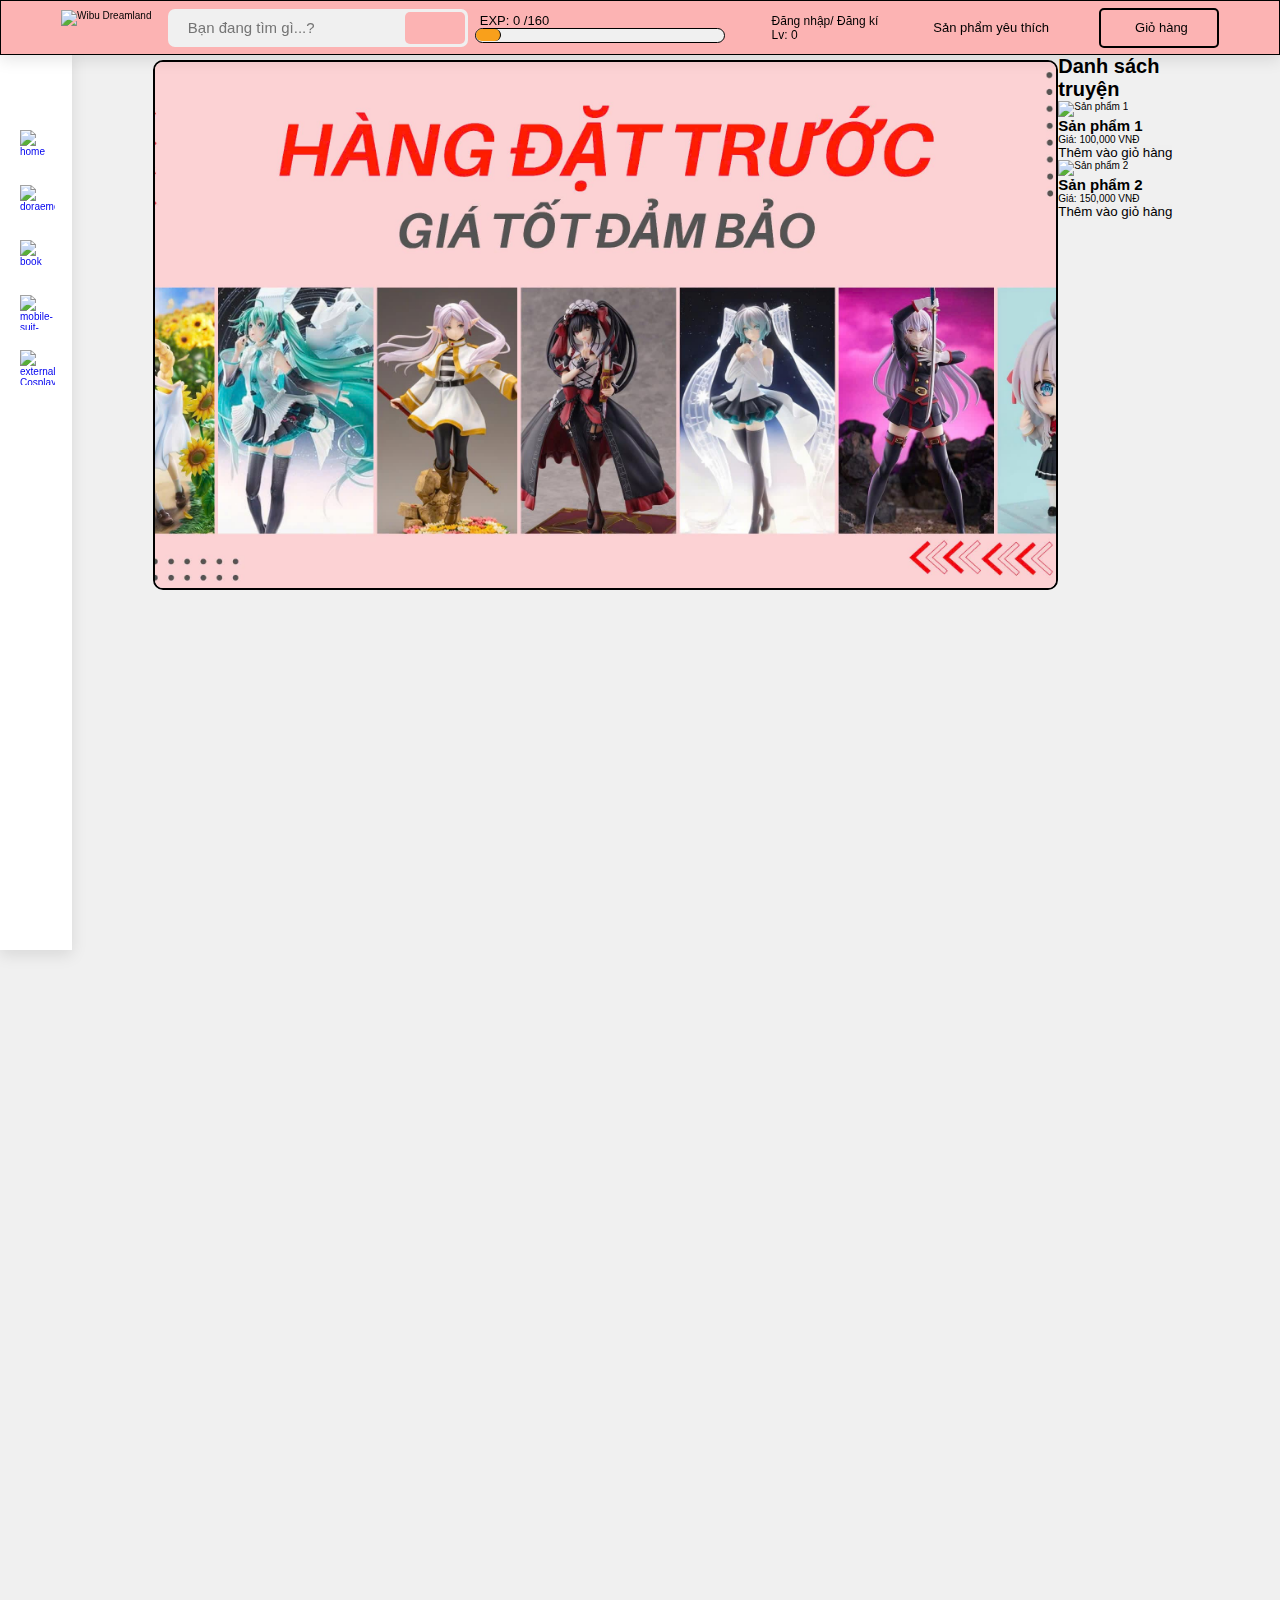
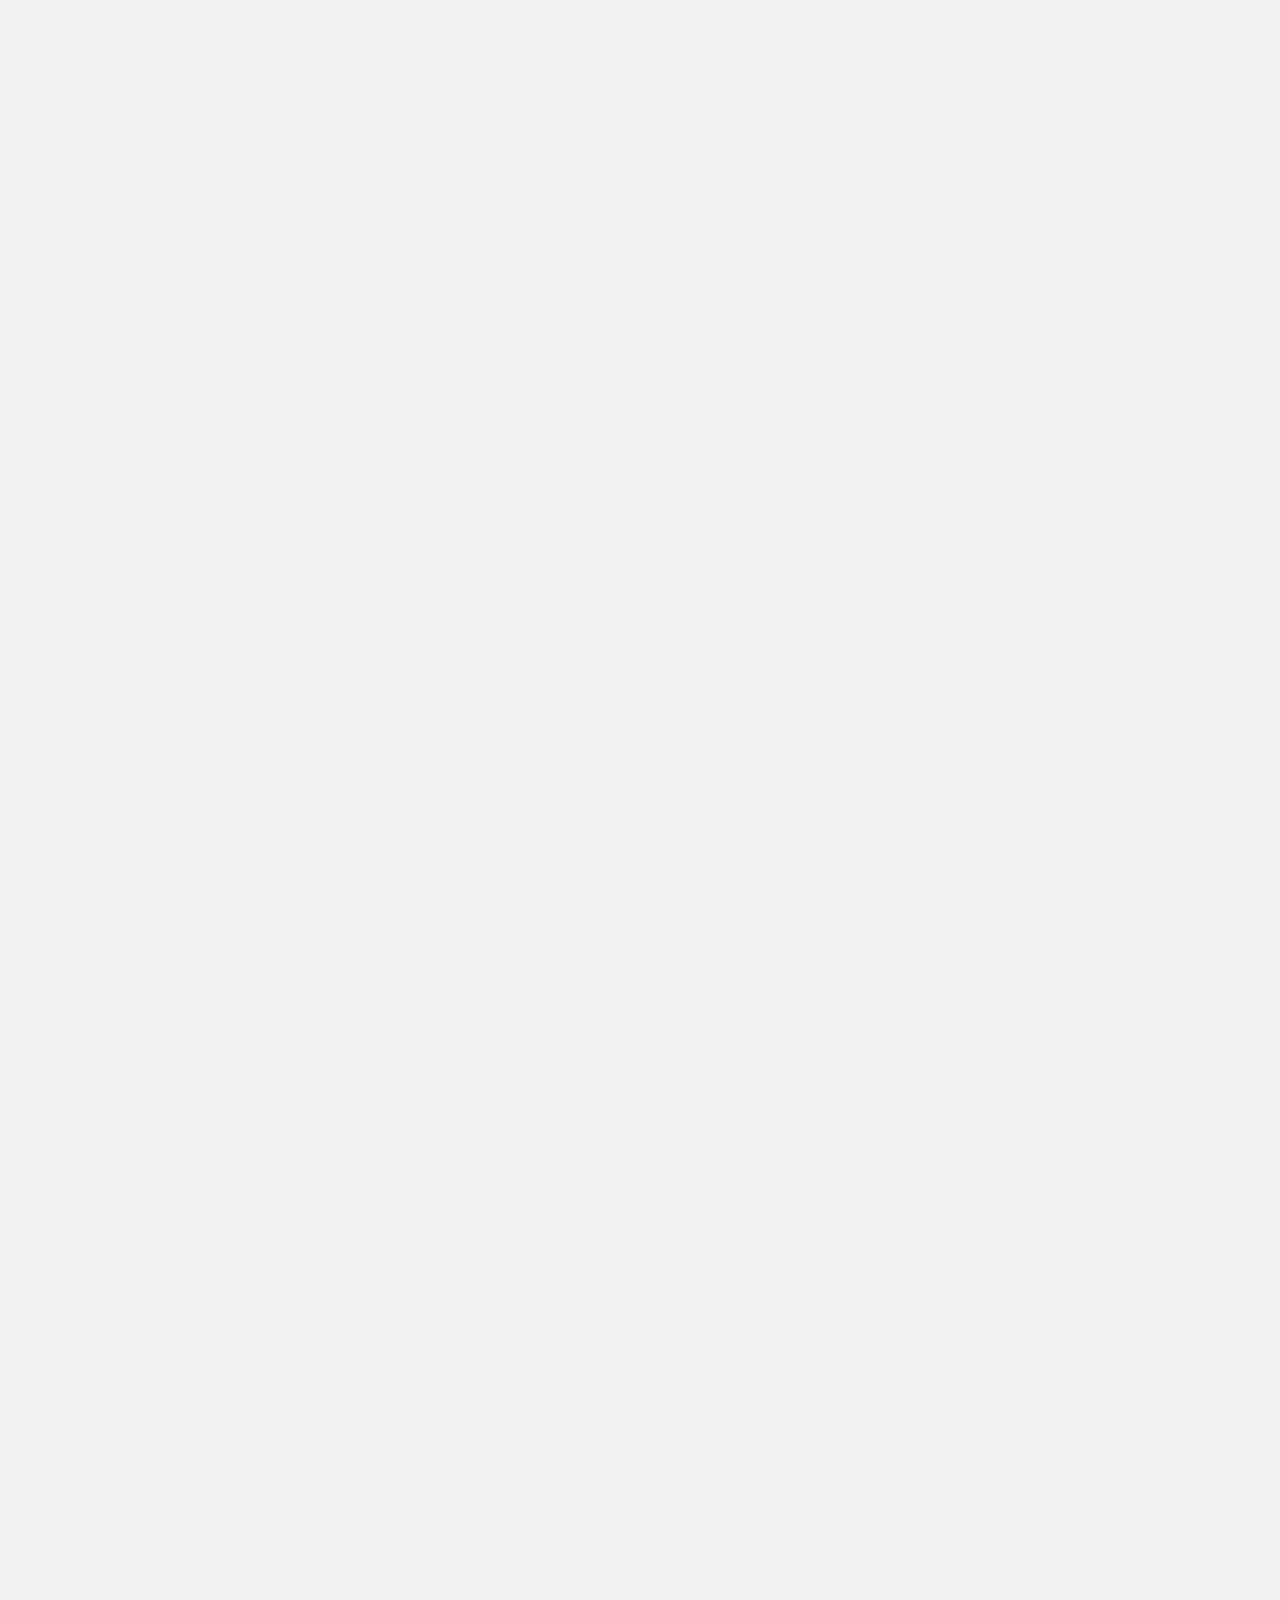
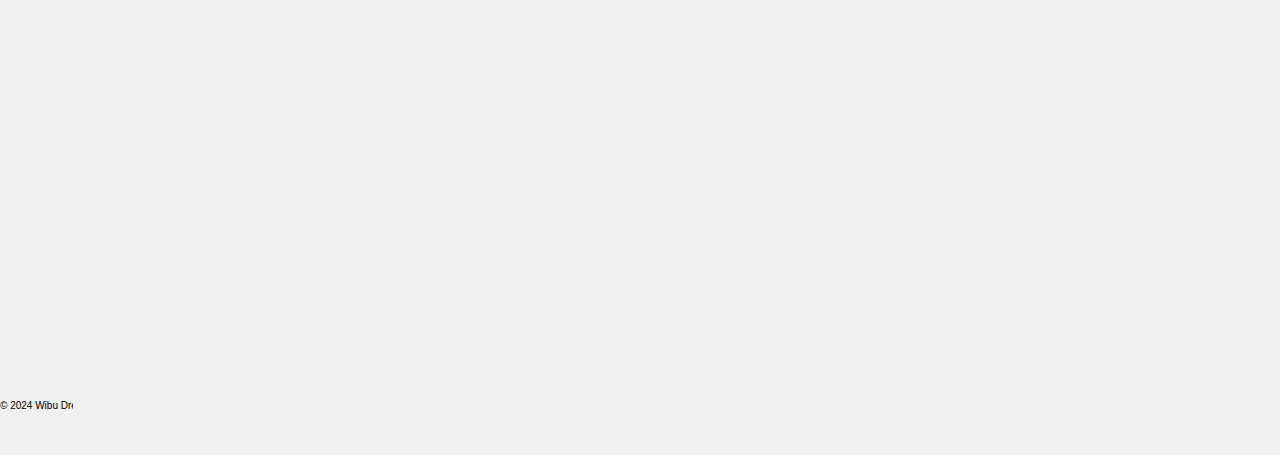
==== commit d507b022: "Giohang\Vuong" ====
--- a/index.html
+++ b/index.html
@@ -1,34 +1,24 @@
-    <!DOCTYPE html>
+<!DOCTYPE html>
 <html lang="en">
 <head>
     <meta charset="UTF-8">
     <meta name="viewport" content="width=device-width, initial-scale=1.0">
-    <!-- GOOGLE FONT -->
-        <!-- Kiểu chữ Noto San, Paytone -->
-        <link rel="preconnect" href="https://fonts.googleapis.com">
-        <link rel="preconnect" href="https://fonts.gstatic.com" crossorigin>
-        <link href="https://fonts.googleapis.com/css2?family=Noto+Sans:ital,wght@0,100..900;1,100..900&family=Paytone+One&display=swap" rel="stylesheet">
-    <!-- FONT AWESOME -->
+    <link rel="preconnect" href="https://fonts.googleapis.com">
+    <link rel="preconnect" href="https://fonts.gstatic.com" crossorigin>
+    <link href="https://fonts.googleapis.com/css2?family=Noto+Sans:ital,wght@0,100..900;1,100..900&family=Paytone+One&display=swap" rel="stylesheet">
     <script src="https://kit.fontawesome.com/eff669a9ab.js" crossorigin="anonymous"></script>
-    <!-- Css -->
     <link rel="stylesheet" href="css/main.css">
     <title>Wibu Dreamland</title>
 </head>
 <body>
-    <!-- HEADER_WEBSITE -->
     <header>
-            <!-- Logo of header --> 
-            <div class='logo'>
-                <img src="img\logo_1.png" alt="">
-            </div>
+        <div class='logo'>
+            <img src="img/logo_1.png" alt="Wibu Dreamland">
         </div>
-        
-        <!-- Thanh tìm kiếm -->
         <form action="" class="search-bar">
             <input type="text" placeholder="Bạn đang tìm gì...?">
             <i class="fa-solid fa-magnifying-glass"></i>
         </form>
-        <!-- Thanh exp -->
         <div class="exp-bar">
             <span class ="exp">  
                 EXP:
@@ -39,106 +29,125 @@
                 <div id="exp-progress"></div>
             </div>
         </div>
-        <!-- Avatar, Tên, Lv, Giỏ hàng, Yêu thích -->
-        <div class = 'user-bar' >
-            <div class="user" onclick = 'window.location.href="login.html"'>
-                <div class = 'img-user'>
+        <div class='user-bar'>
+            <div class="user" onclick='window.location.href="login.html"' >
+                <div class='img-user'>
                     <i class="fa-solid fa-circle-user fa-flip-horizontal"></i>
                 </div>
-    
-                <div class ="user-info">
-                    <span id = "user-name">Đăng nhập/ Đăng kí</span>
-                    <span id = "lv">Lv: 0</span>
+                <div class="user-info">
+                    <span id="user-name">Đăng nhập/ Đăng kí</span>
+                    <span id="lv">Lv: 0</span>
                 </div>
             </div>
-            
-            <div class = "favorite-heart">
+            <div class="favorite-heart">
                 <i class="fa-regular fa-heart"></i>
                 <span>Sản phẩm yêu thích</span>
             </div>
-
-            <div class = 'cart-shop'>
+            <div class='cart-shop' onclick="toggleCartPopup()">
                 <i class="fa-solid fa-cart-shopping"></i>
                 <span>Giỏ hàng</span>
             </div>
         </div>
     </header>
 
-    <!-- MAIN_WEBSITE -->
     <main>
-
-        <!-- MENU-NAV -->
         <div class="main-nav">
             <nav class="navbar">
-                <!-- Trang chủ -->
-                <div class="menu-btn"><i class="fa-solid fa-bars" id = "btn-sidebar"></i></div>
-                <ul class ="nav-list">
+                <div class="menu-btn"><i class="fa-solid fa-bars" id="btn-sidebar"></i></div>
+                <ul class="nav-list">
                     <li class="nav-list-item">
                         <a href="index.html" class="nav-link">
                             <img src="https://img.icons8.com/fluency-systems-filled/50/home.png" alt="home"/>
-                            <span class = "link-text">Trang chủ</span>
+                            <span class="link-text">Trang chủ</span>
                         </a>
-                        <span class = "tooltip">Trang chủ</span>
+                        <span class="tooltip">Trang chủ</span>
                     </li>
-        
-                    <!-- Anime -->
                     <li class="nav-list-item">
-                        <a href="#" class ="nav-link">
+                        <a href="#" class="nav-link">
                             <img src="https://img.icons8.com/ios-filled/50/doraemon.png" alt="doraemon"/>
                             <span>Bảng xếp hạng Anime</span>
                         </a>
-                        <span class = "tooltip">Bảng xếp hạng Anime</span>
+                        <span class="tooltip">Bảng xếp hạng Anime</span>
                     </li>
-                    <!-- Managa -->
                     <li class="nav-list-item">
-                        <a href="#" class ="nav-link">
+                        <a href="#" class="nav-link">
                             <img src="https://img.icons8.com/ios-glyphs/30/book.png" alt="book"/>
                             <span>Manga</span>
                         </a>
-                        <span class = "tooltip">Manga</span>
+                        <span class="tooltip">Manga</span>
                     </li>
-                    <!-- Mô hình -->
                     <li class="nav-list-item">
-                        <a href="#" class ="nav-link">
+                        <a href="#" class="nav-link">
                             <img src="https://img.icons8.com/ios-filled/50/mobile-suit-gundam.png" alt="mobile-suit-gundam"/>
                             <span>Mô hình</span>
                         </a>
-                        <span class = "tooltip">Mô hình</span>
+                        <span class="tooltip">Mô hình</span>
                     </li>
-                    <!-- Trang phục Cosplay -->
                     <li class="nav-list-item">
-                        <a href="#" class ="nav-link">
-                            <img src="https://img.icons8.com/external-smashingstocks-glyph-smashing-stocks/66/external-Cosplay-geek-smashingstocks-glyph-smashing-stocks.png" alt="external-Cosplay-geek-smashingstocks-glyph-smashing-stocks"/>
+                        <a href="#" class="nav-link">
+                            <img src="https://img.icons8.com/external-smashingstocks-glyph-smashing-stocks/66/external-Cosplay-geek-smashingstocks-glyph-smashing-stocks.png" alt="external-Cosplay-geek-smashing-stocks"/>
                             <span>Trang phục Cosplay</span>
                         </a>
-                        <span class = "tooltip">Trang phục Cosplay</span>
+                        <span class="tooltip">Trang phục Cosplay</span>
                     </li>
                 </ul>
             </nav>
         </div>
 
+        <div class="home-content">
+            <div class="content">
+                <div class="slide-show">
+                    <div class="list-pic">
+                        <div class="images-wrapper">
+                            <img src="img/2__1___1___1__93e4a132748647e6a3ff58b3fa64038a.webp">
+                            <img src="img/order.jpg">
+                        </div>
+                        <div class="btnLR">
+                            <i class="fa-solid fa-chevron-left"></i>
+                            <i class="fa-solid fa-chevron-right"></i>
+                        </div>
+                    </div>
+                </div> 
 
-        <!-- HOME-CONTENT -->
-            <div class="home-content">
-                <div class="content">
-                    <div class="slide-show">
-                        <div class="list-pic">
-                            <div class="images-wrapper">
-                                <img src="img/2__1___1___1__93e4a132748647e6a3ff58b3fa64038a.webp">
-                                <img src="img/order.jpg">
-                            </div>
-                            <div class="btnLR">
-                                <i class="fa-solid fa-chevron-left"></i>
-                                <i class="fa-solid fa-chevron-right"></i>
-                            </div>
+                <!-- Danh sách truyện -->
+                <div class="book-list">
+                    <h1>Danh sách truyện</h1>
+                    <div class="book-items">
+                        <div class="book-item">
+                            <img src="img/product1.jpg" alt="Sản phẩm 1">
+                            <h2>Sản phẩm 1</h2>
+                            <p>Giá: 100,000 VNĐ</p>
+                            <button onclick="addToCart(1)">Thêm vào giỏ hàng</button>
                         </div>
-                    </div>                    
+                        <div class="book-item">
+                            <img src="img/product2.jpg" alt="Sản phẩm 2">
+                            <h2>Sản phẩm 2</h2>
+                            <p>Giá: 150,000 VNĐ</p>
+                            <button onclick="addToCart(2)">Thêm vào giỏ hàng</button>
+                        </div>
+                        <!-- Thêm các sản phẩm khác ở đây -->
+                    </div>
                 </div>
+            </div>
         </div>
     </main>
 
+    <div id="cart-popup" class="cart-popup" style="display:none;">
+        <div class="cart-popup-content">
+            <span class="close-btn" onclick="toggleCartPopup()">&times;</span>
+            <h1>Giỏ hàng của bạn</h1>
+            <div class="cart-items"></div>
+            <div class="cart-summary">
+                <h2>Tổng tiền: <span id="total-price">0 VNĐ</span></h2>
+                <button class="checkout-btn" onclick="checkout()">Thanh toán</button>
+            </div>
+        </div>
+    </div>
 
-    <!-- Javascript -->
+    <footer>
+        <p>&copy; 2024 Wibu Dreamland. Tất cả quyền được bảo lưu.</p>
+    </footer>
+
     <script src="js/main.js" defer></script>
 </body>
-</html>+</html>
--- a/css/main.css
+++ b/css/main.css
@@ -514,7 +514,7 @@
 }
 
 #footer-2 {
-    height: 60vh;
+    height: 70vh;
 }
 
 .imformation-1 {
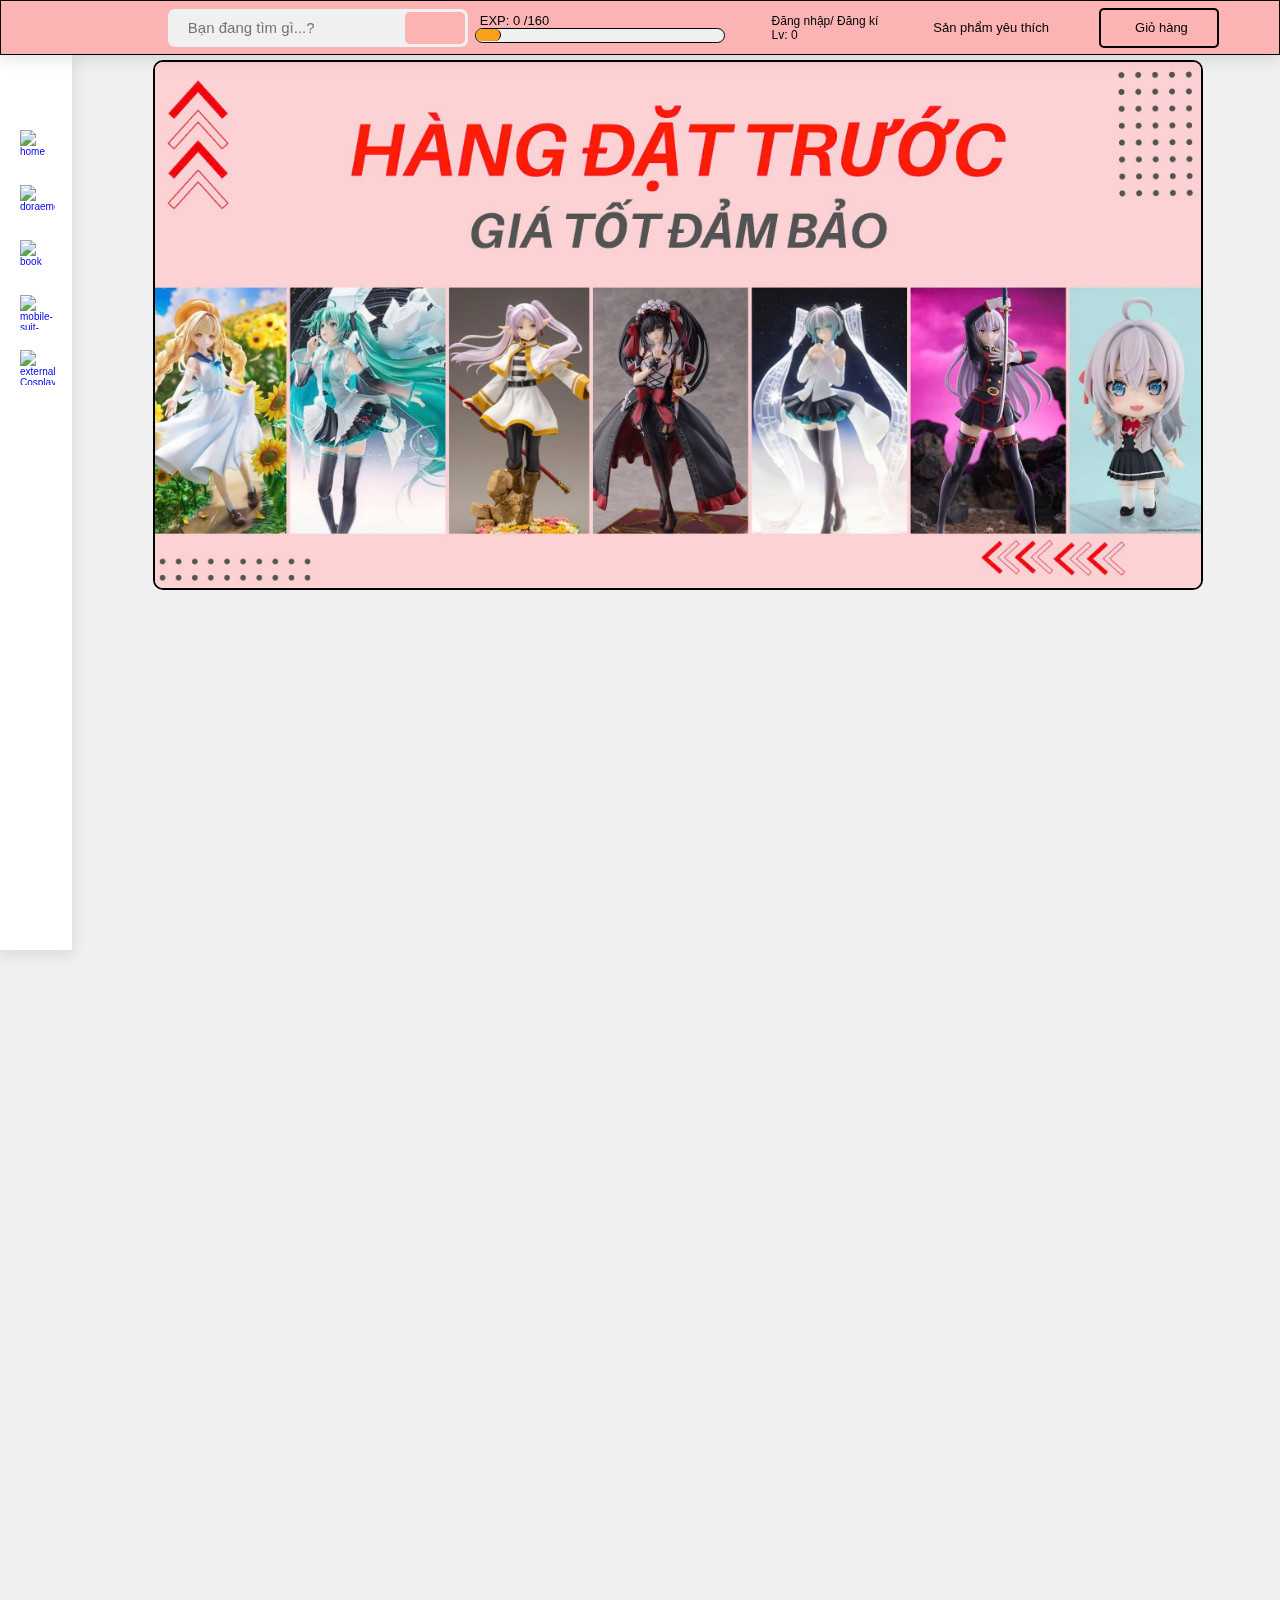
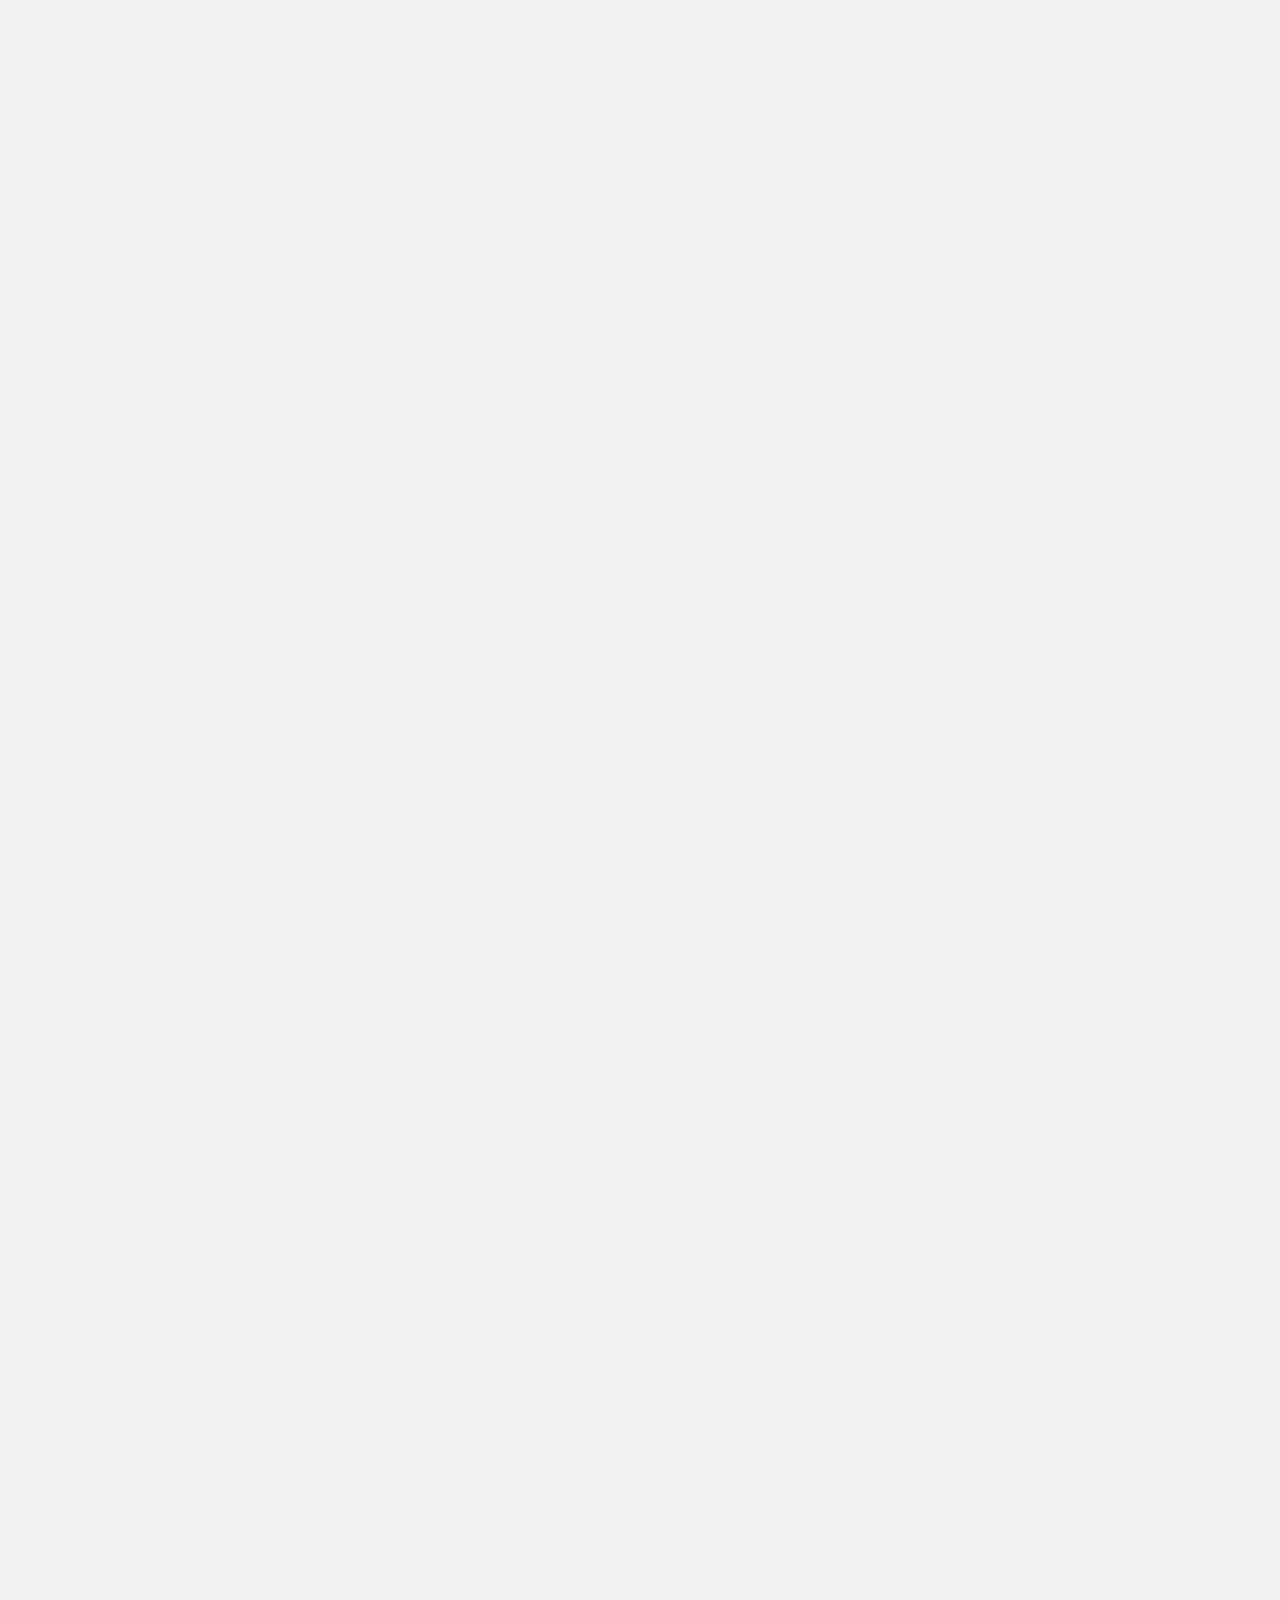
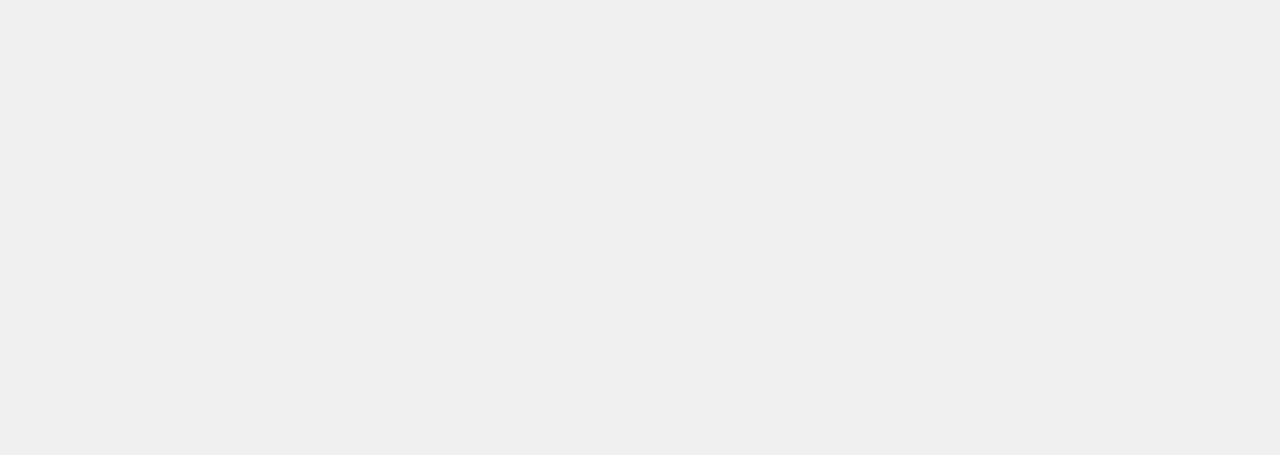
==== commit 49451097: "thêm tí" ====
--- a/index.html
+++ b/index.html
@@ -1,24 +1,34 @@
-<!DOCTYPE html>
+    <!DOCTYPE html>
 <html lang="en">
 <head>
     <meta charset="UTF-8">
     <meta name="viewport" content="width=device-width, initial-scale=1.0">
-    <link rel="preconnect" href="https://fonts.googleapis.com">
-    <link rel="preconnect" href="https://fonts.gstatic.com" crossorigin>
-    <link href="https://fonts.googleapis.com/css2?family=Noto+Sans:ital,wght@0,100..900;1,100..900&family=Paytone+One&display=swap" rel="stylesheet">
+    <!-- GOOGLE FONT -->
+        <!-- Kiểu chữ Noto San, Paytone -->
+        <link rel="preconnect" href="https://fonts.googleapis.com">
+        <link rel="preconnect" href="https://fonts.gstatic.com" crossorigin>
+        <link href="https://fonts.googleapis.com/css2?family=Noto+Sans:ital,wght@0,100..900;1,100..900&family=Paytone+One&display=swap" rel="stylesheet">
+    <!-- FONT AWESOME -->
     <script src="https://kit.fontawesome.com/eff669a9ab.js" crossorigin="anonymous"></script>
+    <!-- Css -->
     <link rel="stylesheet" href="css/main.css">
     <title>Wibu Dreamland</title>
 </head>
 <body>
+    <!-- HEADER_WEBSITE -->
     <header>
-        <div class='logo'>
-            <img src="img/logo_1.png" alt="Wibu Dreamland">
+            <!-- Logo of header --> 
+            <div class='logo'>
+                <img src="img\logo_1.png" alt="">
+            </div>
         </div>
+        
+        <!-- Thanh tìm kiếm -->
         <form action="" class="search-bar">
             <input type="text" placeholder="Bạn đang tìm gì...?">
             <i class="fa-solid fa-magnifying-glass"></i>
         </form>
+        <!-- Thanh exp -->
         <div class="exp-bar">
             <span class ="exp">  
                 EXP:
@@ -29,125 +39,106 @@
                 <div id="exp-progress"></div>
             </div>
         </div>
-        <div class='user-bar'>
-            <div class="user" onclick='window.location.href="login.html"' >
-                <div class='img-user'>
+        <!-- Avatar, Tên, Lv, Giỏ hàng, Yêu thích -->
+        <div class = 'user-bar' >
+            <div class="user" onclick = 'window.location.href="login.html"'>
+                <div class = 'img-user'>
                     <i class="fa-solid fa-circle-user fa-flip-horizontal"></i>
                 </div>
-                <div class="user-info">
-                    <span id="user-name">Đăng nhập/ Đăng kí</span>
-                    <span id="lv">Lv: 0</span>
+    
+                <div class ="user-info">
+                    <span id = "user-name">Đăng nhập/ Đăng kí</span>
+                    <span id = "lv">Lv: 0</span>
                 </div>
             </div>
-            <div class="favorite-heart">
+            
+            <div class = "favorite-heart">
                 <i class="fa-regular fa-heart"></i>
                 <span>Sản phẩm yêu thích</span>
             </div>
-            <div class='cart-shop' onclick="toggleCartPopup()">
+
+            <div class = 'cart-shop'>
                 <i class="fa-solid fa-cart-shopping"></i>
                 <span>Giỏ hàng</span>
             </div>
         </div>
     </header>
 
+    <!-- MAIN_WEBSITE -->
     <main>
+
+        <!-- MENU-NAV -->
         <div class="main-nav">
             <nav class="navbar">
-                <div class="menu-btn"><i class="fa-solid fa-bars" id="btn-sidebar"></i></div>
-                <ul class="nav-list">
+                <!-- Trang chủ -->
+                <div class="menu-btn"><i class="fa-solid fa-bars" id = "btn-sidebar"></i></div>
+                <ul class ="nav-list">
                     <li class="nav-list-item">
                         <a href="index.html" class="nav-link">
                             <img src="https://img.icons8.com/fluency-systems-filled/50/home.png" alt="home"/>
-                            <span class="link-text">Trang chủ</span>
+                            <span class = "link-text">Trang chủ</span>
                         </a>
-                        <span class="tooltip">Trang chủ</span>
+                        <span class = "tooltip">Trang chủ</span>
                     </li>
+        
+                    <!-- Anime -->
                     <li class="nav-list-item">
-                        <a href="#" class="nav-link">
+                        <a href="/Anime/Ani_index.html" class ="nav-link">
                             <img src="https://img.icons8.com/ios-filled/50/doraemon.png" alt="doraemon"/>
                             <span>Bảng xếp hạng Anime</span>
                         </a>
-                        <span class="tooltip">Bảng xếp hạng Anime</span>
+                        <span class = "tooltip">Bảng xếp hạng Anime</span>
                     </li>
+                    <!-- Managa -->
                     <li class="nav-list-item">
-                        <a href="#" class="nav-link">
+                        <a href="#" class ="nav-link">
                             <img src="https://img.icons8.com/ios-glyphs/30/book.png" alt="book"/>
                             <span>Manga</span>
                         </a>
-                        <span class="tooltip">Manga</span>
+                        <span class = "tooltip">Manga</span>
                     </li>
+                    <!-- Mô hình -->
                     <li class="nav-list-item">
-                        <a href="#" class="nav-link">
+                        <a href="#" class ="nav-link">
                             <img src="https://img.icons8.com/ios-filled/50/mobile-suit-gundam.png" alt="mobile-suit-gundam"/>
                             <span>Mô hình</span>
                         </a>
-                        <span class="tooltip">Mô hình</span>
+                        <span class = "tooltip">Mô hình</span>
                     </li>
+                    <!-- Trang phục Cosplay -->
                     <li class="nav-list-item">
-                        <a href="#" class="nav-link">
-                            <img src="https://img.icons8.com/external-smashingstocks-glyph-smashing-stocks/66/external-Cosplay-geek-smashingstocks-glyph-smashing-stocks.png" alt="external-Cosplay-geek-smashing-stocks"/>
+                        <a href="#" class ="nav-link">
+                            <img src="https://img.icons8.com/external-smashingstocks-glyph-smashing-stocks/66/external-Cosplay-geek-smashingstocks-glyph-smashing-stocks.png" alt="external-Cosplay-geek-smashingstocks-glyph-smashing-stocks"/>
                             <span>Trang phục Cosplay</span>
                         </a>
-                        <span class="tooltip">Trang phục Cosplay</span>
+                        <span class = "tooltip">Trang phục Cosplay</span>
                     </li>
                 </ul>
             </nav>
         </div>
 
-        <div class="home-content">
-            <div class="content">
-                <div class="slide-show">
-                    <div class="list-pic">
-                        <div class="images-wrapper">
-                            <img src="img/2__1___1___1__93e4a132748647e6a3ff58b3fa64038a.webp">
-                            <img src="img/order.jpg">
+
+        <!-- HOME-CONTENT -->
+            <div class="home-content">
+                <div class="content">
+                    <div class="slide-show">
+                        <div class="list-pic">
+                            <div class="images-wrapper">
+                                <img src="img/2__1___1___1__93e4a132748647e6a3ff58b3fa64038a.webp">
+                                <img src="img/order.jpg">
+                            </div>
+                            <div class="btnLR">
+                                <i class="fa-solid fa-chevron-left"></i>
+                                <i class="fa-solid fa-chevron-right"></i>
+                            </div>
                         </div>
-                        <div class="btnLR">
-                            <i class="fa-solid fa-chevron-left"></i>
-                            <i class="fa-solid fa-chevron-right"></i>
-                        </div>
-                    </div>
-                </div> 
-
-                <!-- Danh sách truyện -->
-                <div class="book-list">
-                    <h1>Danh sách truyện</h1>
-                    <div class="book-items">
-                        <div class="book-item">
-                            <img src="img/product1.jpg" alt="Sản phẩm 1">
-                            <h2>Sản phẩm 1</h2>
-                            <p>Giá: 100,000 VNĐ</p>
-                            <button onclick="addToCart(1)">Thêm vào giỏ hàng</button>
-                        </div>
-                        <div class="book-item">
-                            <img src="img/product2.jpg" alt="Sản phẩm 2">
-                            <h2>Sản phẩm 2</h2>
-                            <p>Giá: 150,000 VNĐ</p>
-                            <button onclick="addToCart(2)">Thêm vào giỏ hàng</button>
-                        </div>
-                        <!-- Thêm các sản phẩm khác ở đây -->
-                    </div>
+                    </div>                    
                 </div>
-            </div>
         </div>
     </main>
 
-    <div id="cart-popup" class="cart-popup" style="display:none;">
-        <div class="cart-popup-content">
-            <span class="close-btn" onclick="toggleCartPopup()">&times;</span>
-            <h1>Giỏ hàng của bạn</h1>
-            <div class="cart-items"></div>
-            <div class="cart-summary">
-                <h2>Tổng tiền: <span id="total-price">0 VNĐ</span></h2>
-                <button class="checkout-btn" onclick="checkout()">Thanh toán</button>
-            </div>
-        </div>
-    </div>
 
-    <footer>
-        <p>&copy; 2024 Wibu Dreamland. Tất cả quyền được bảo lưu.</p>
-    </footer>
-
+    <!-- Javascript -->
     <script src="js/main.js" defer></script>
 </body>
-</html>
+</html>